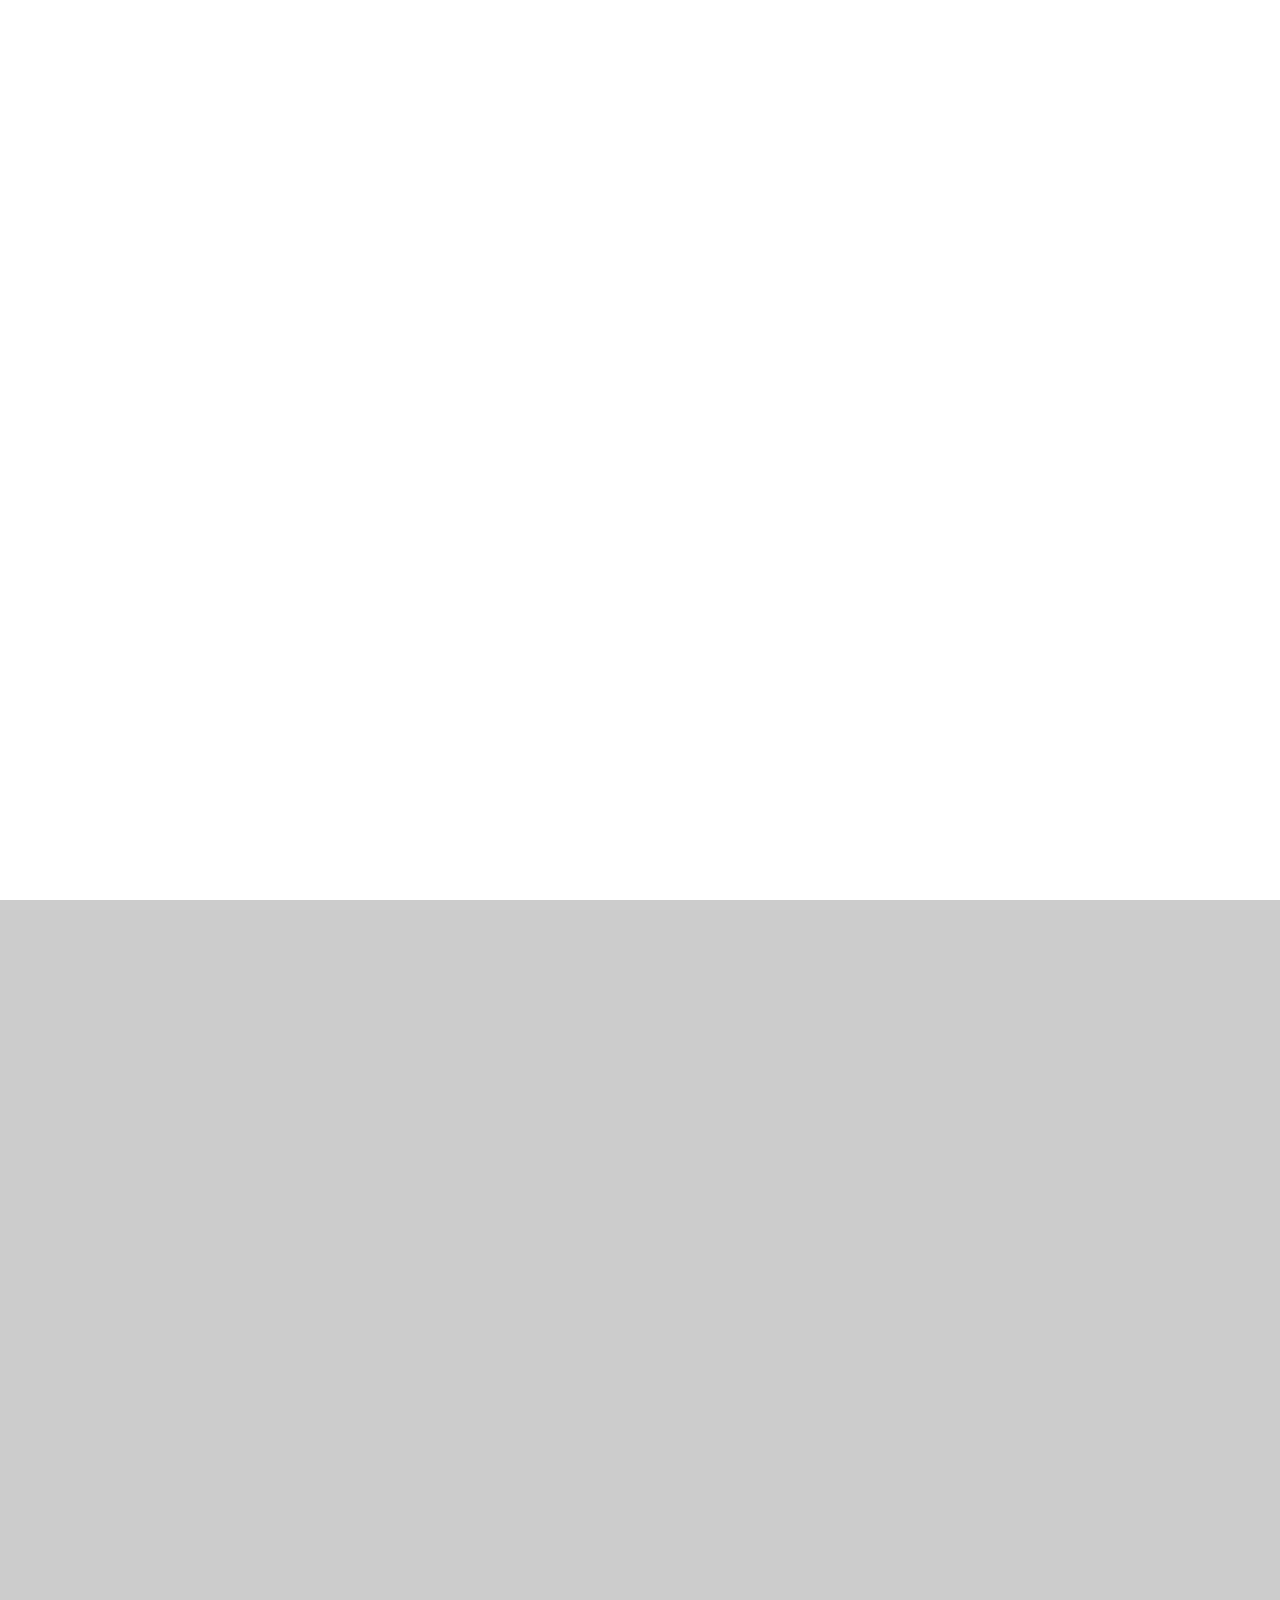
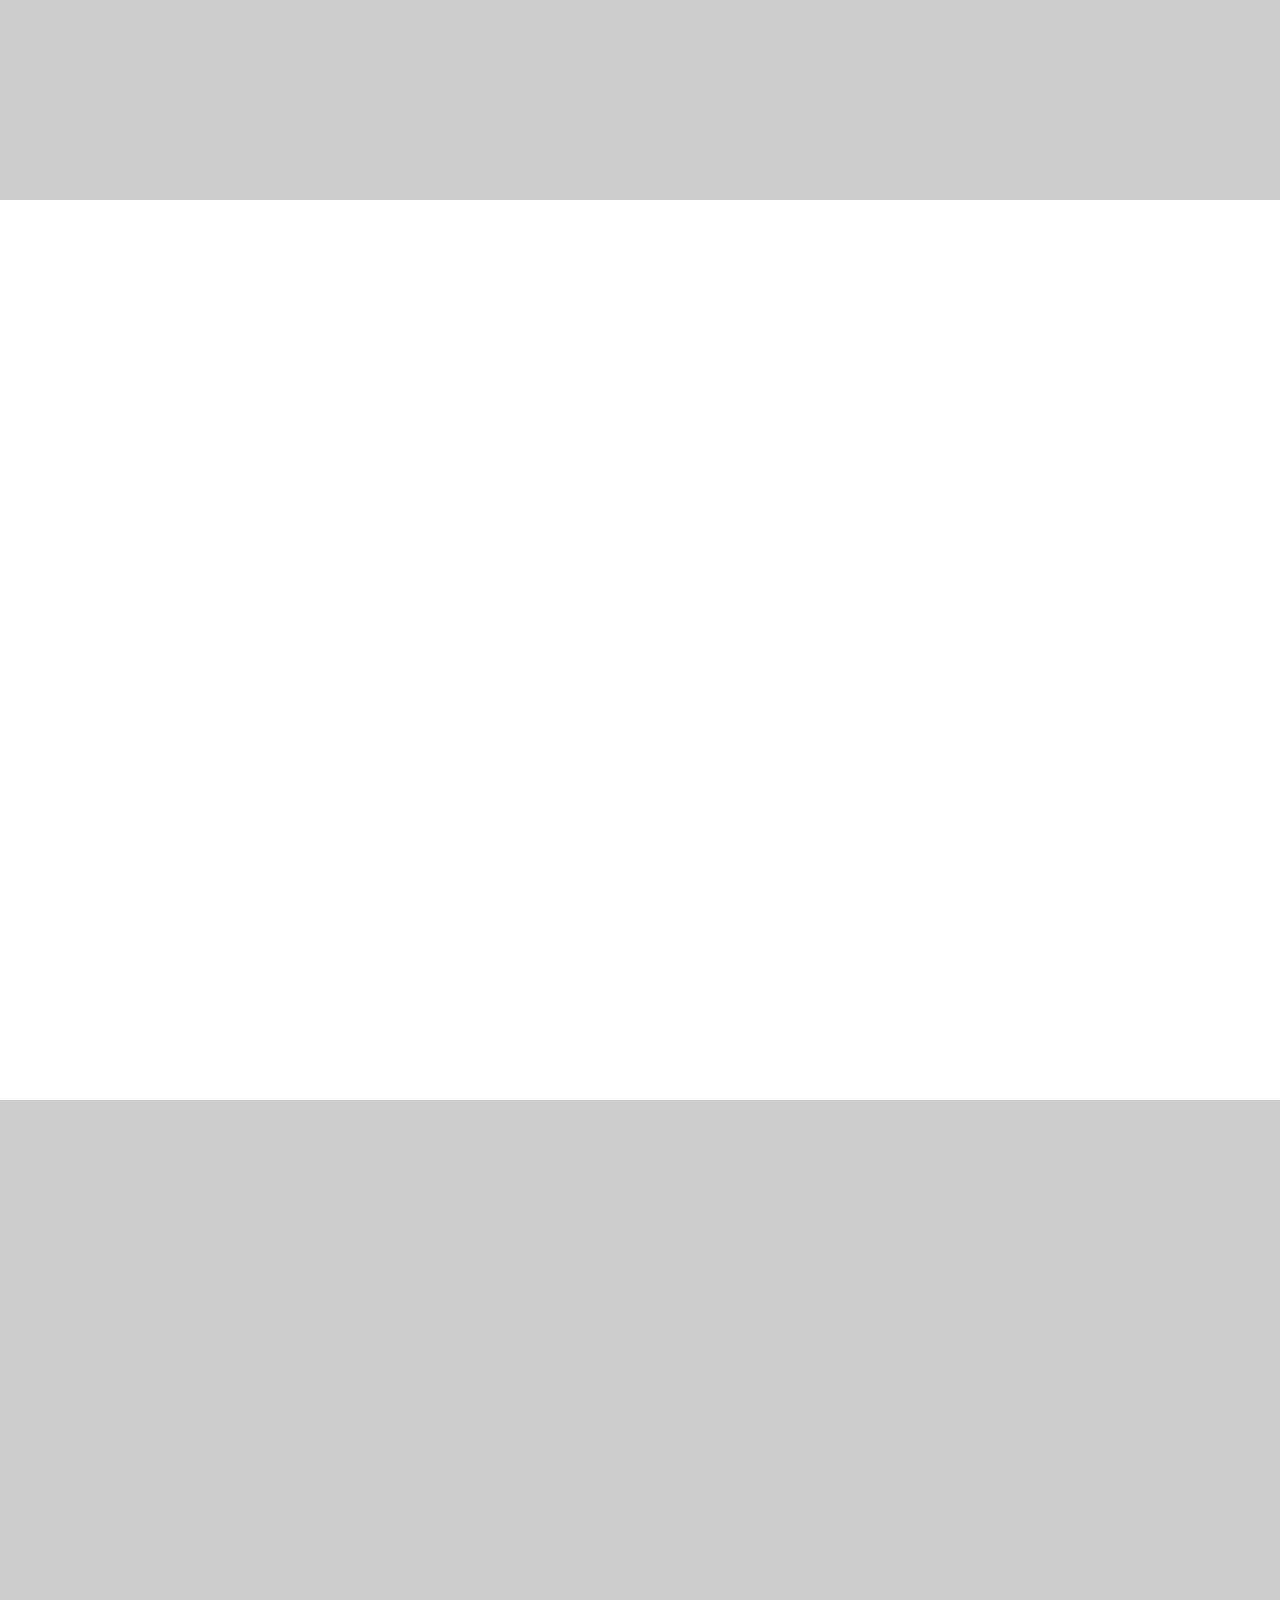
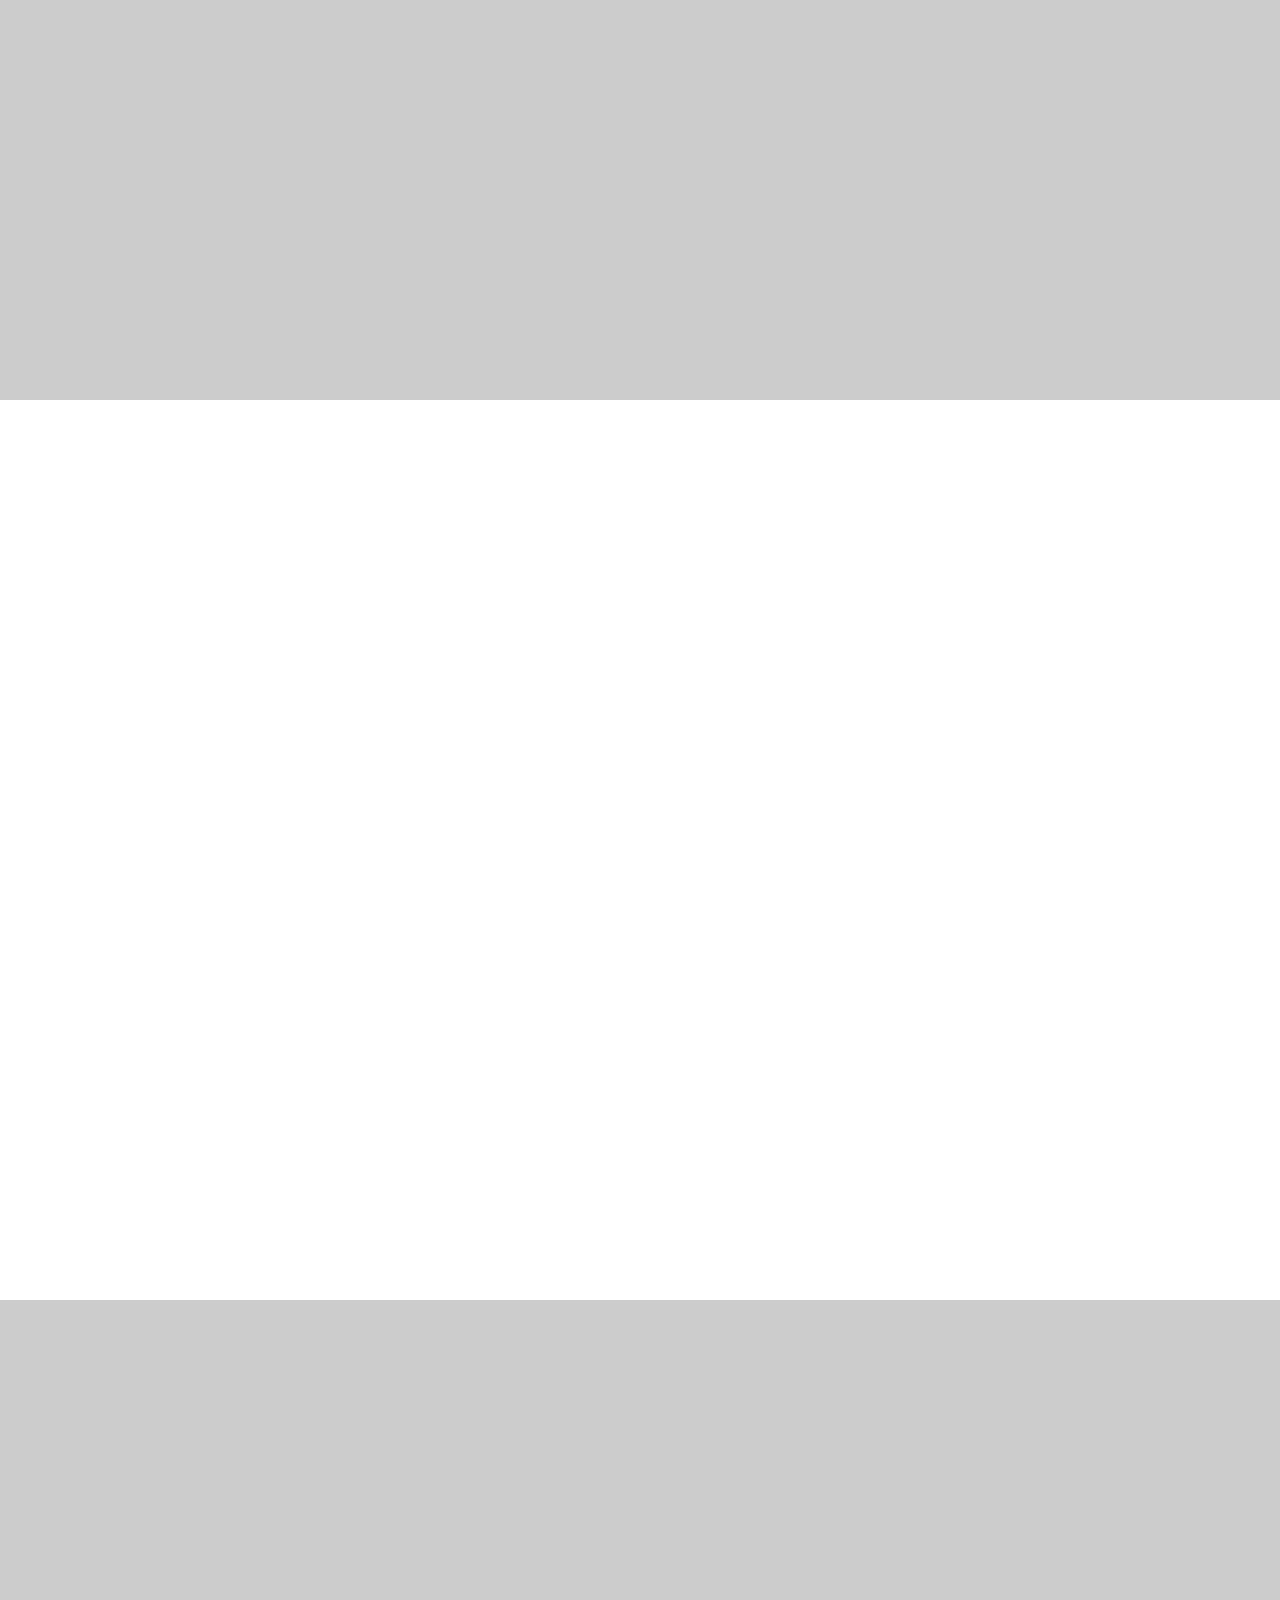
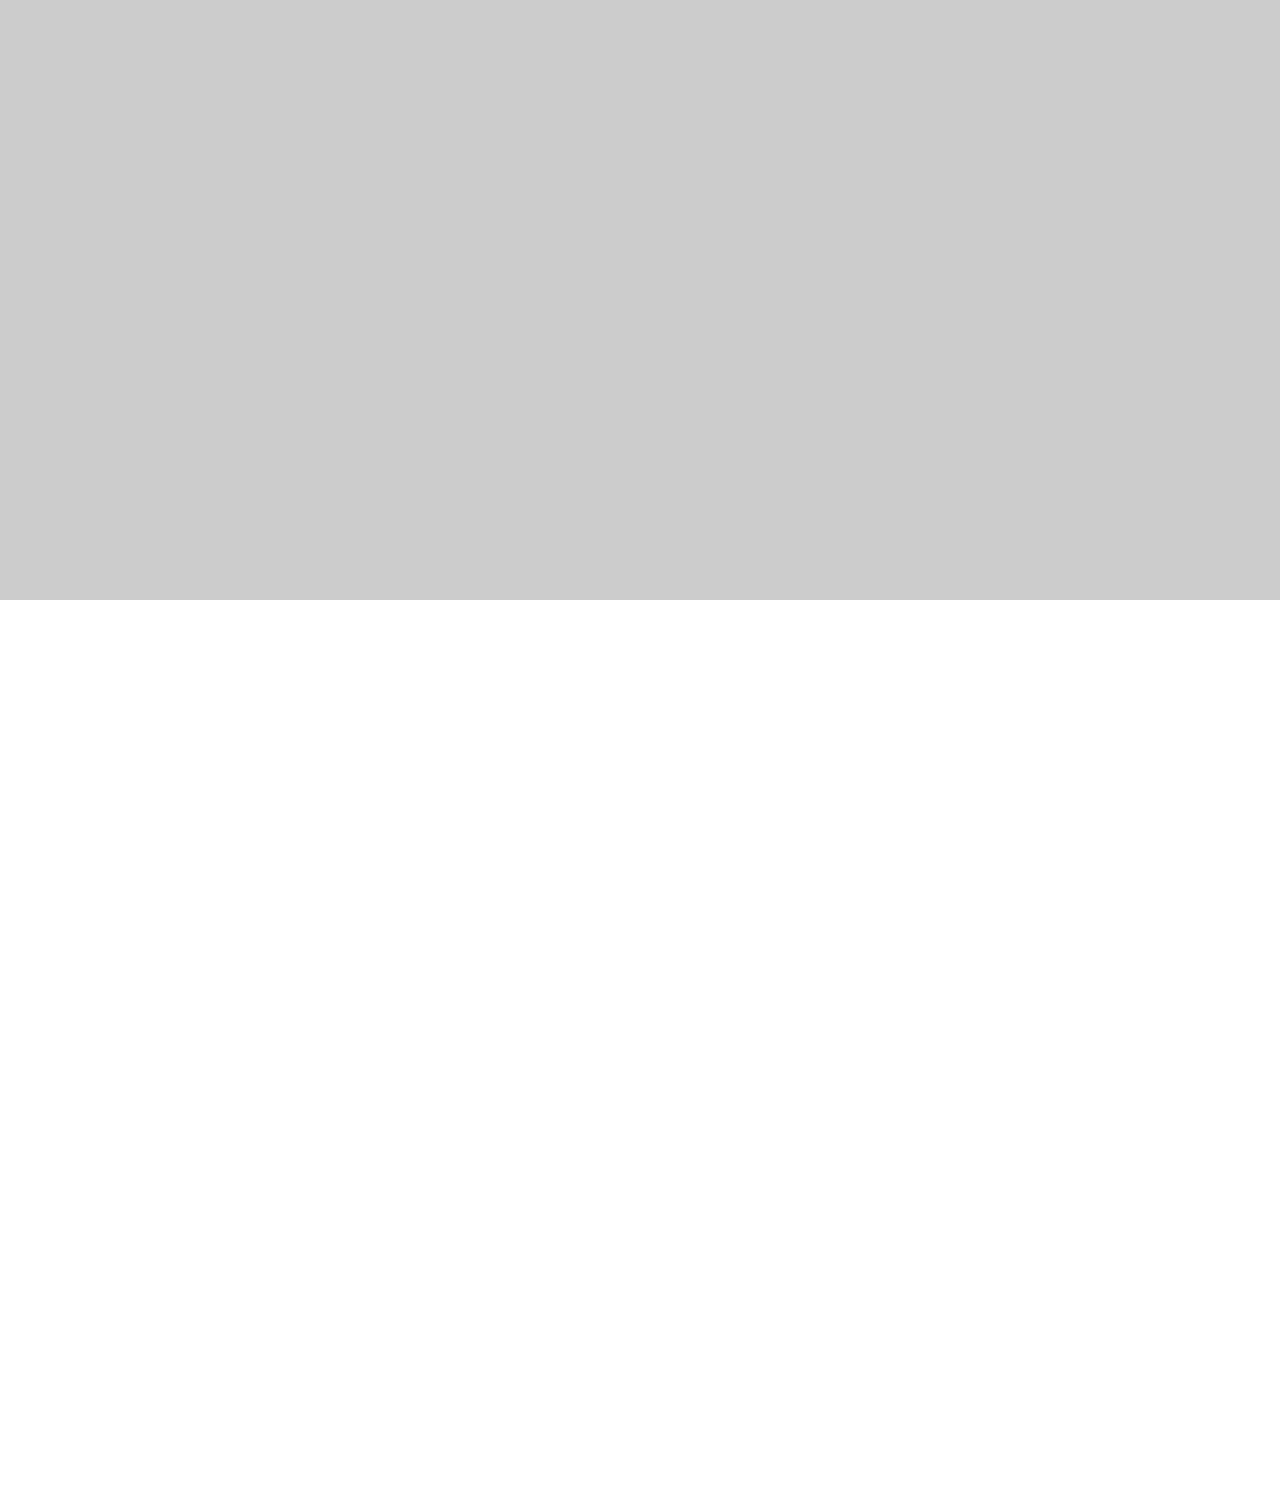
==== index.html @ 97210521 "Html e css basicos" ====
<!DOCTYPE html>
<html lang="en">
<head>
    <meta charset="UTF-8">
    <meta http-equiv="X-UA-Compatible" content="IE=edge">
    <meta name="viewport" content="width=device-width, initial-scale=1.0">
    <title>Site super herois</title>

    <link rel="stylesheet" href="css/reset.css">
</head>
<body>
    <section class="capa">

    </section>
    <section class="hero1">

    </section>
    <section class="hero2">

    </section>
    <section class="hero3">

    </section>
    <section class="vilain1">

    </section>
    <section class="vilain2">

    </section>
    <section class="vilain3">

    </section>
</body>
</html>
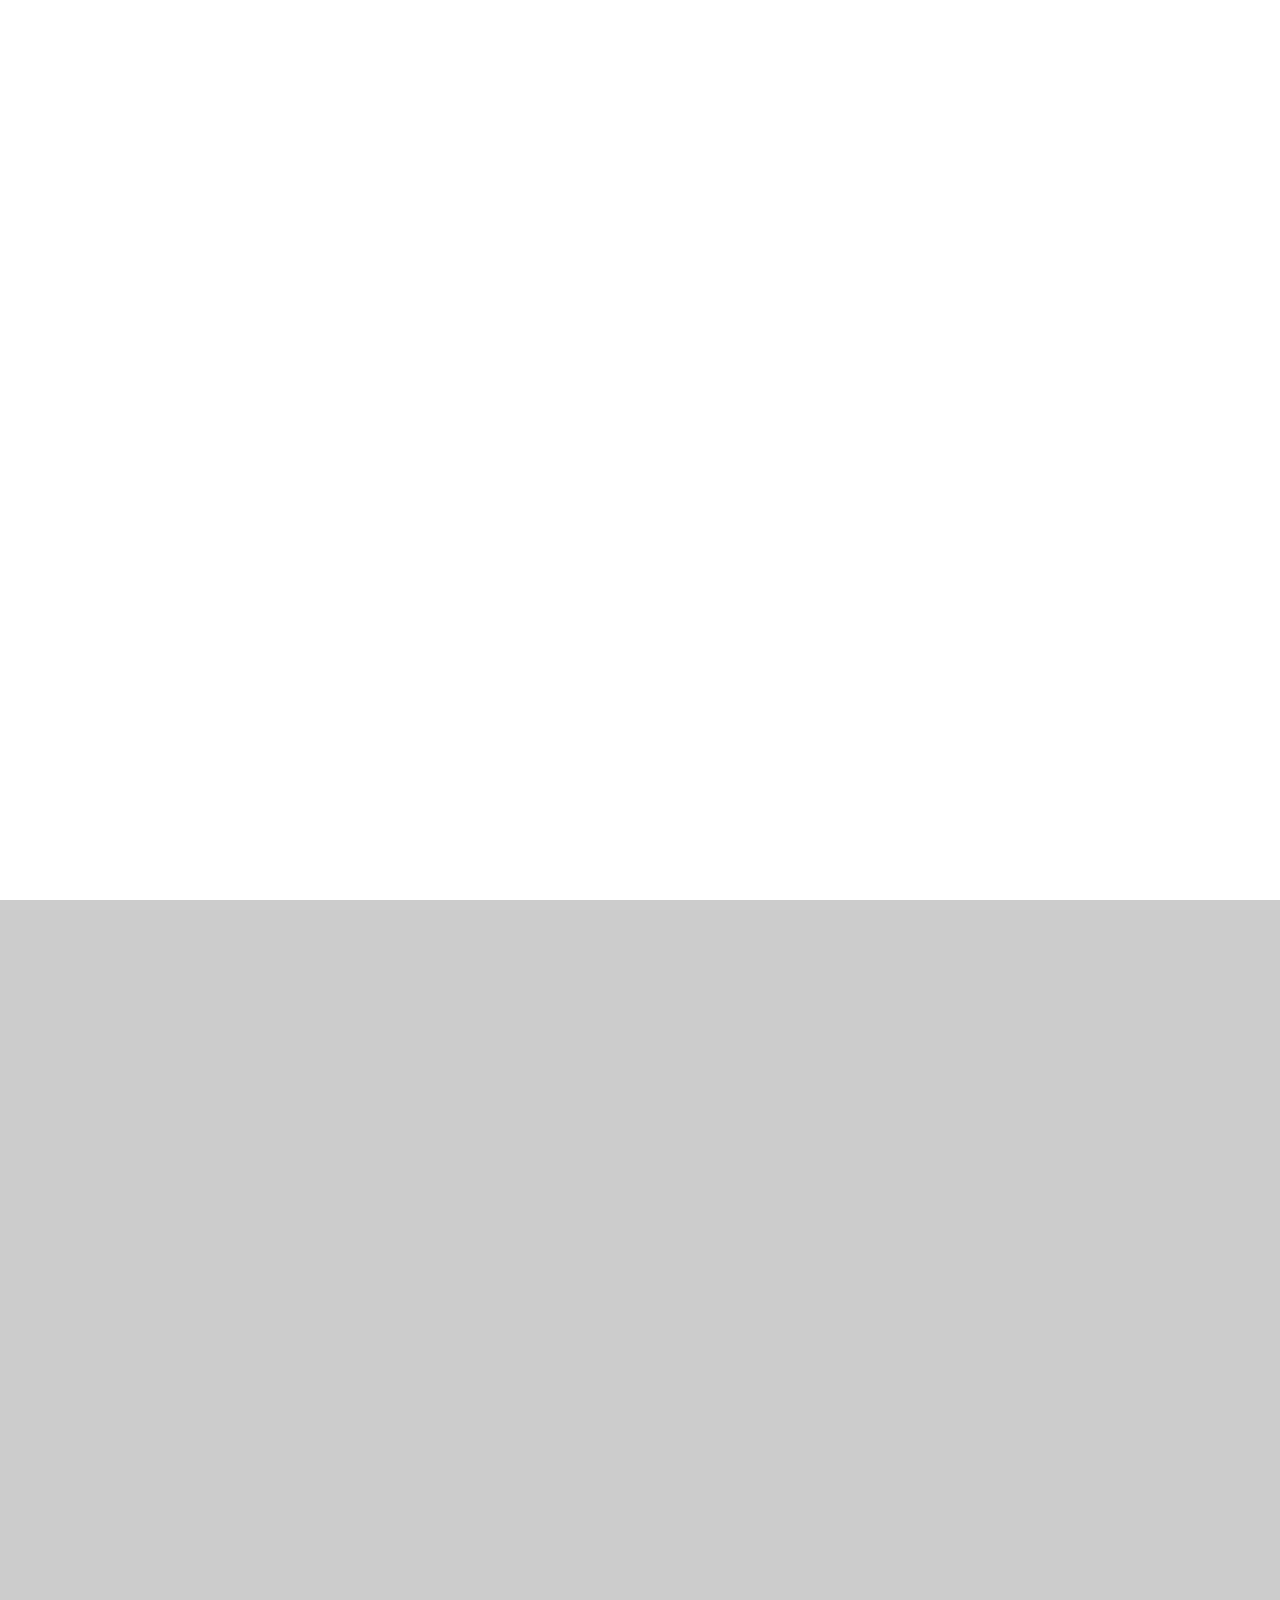
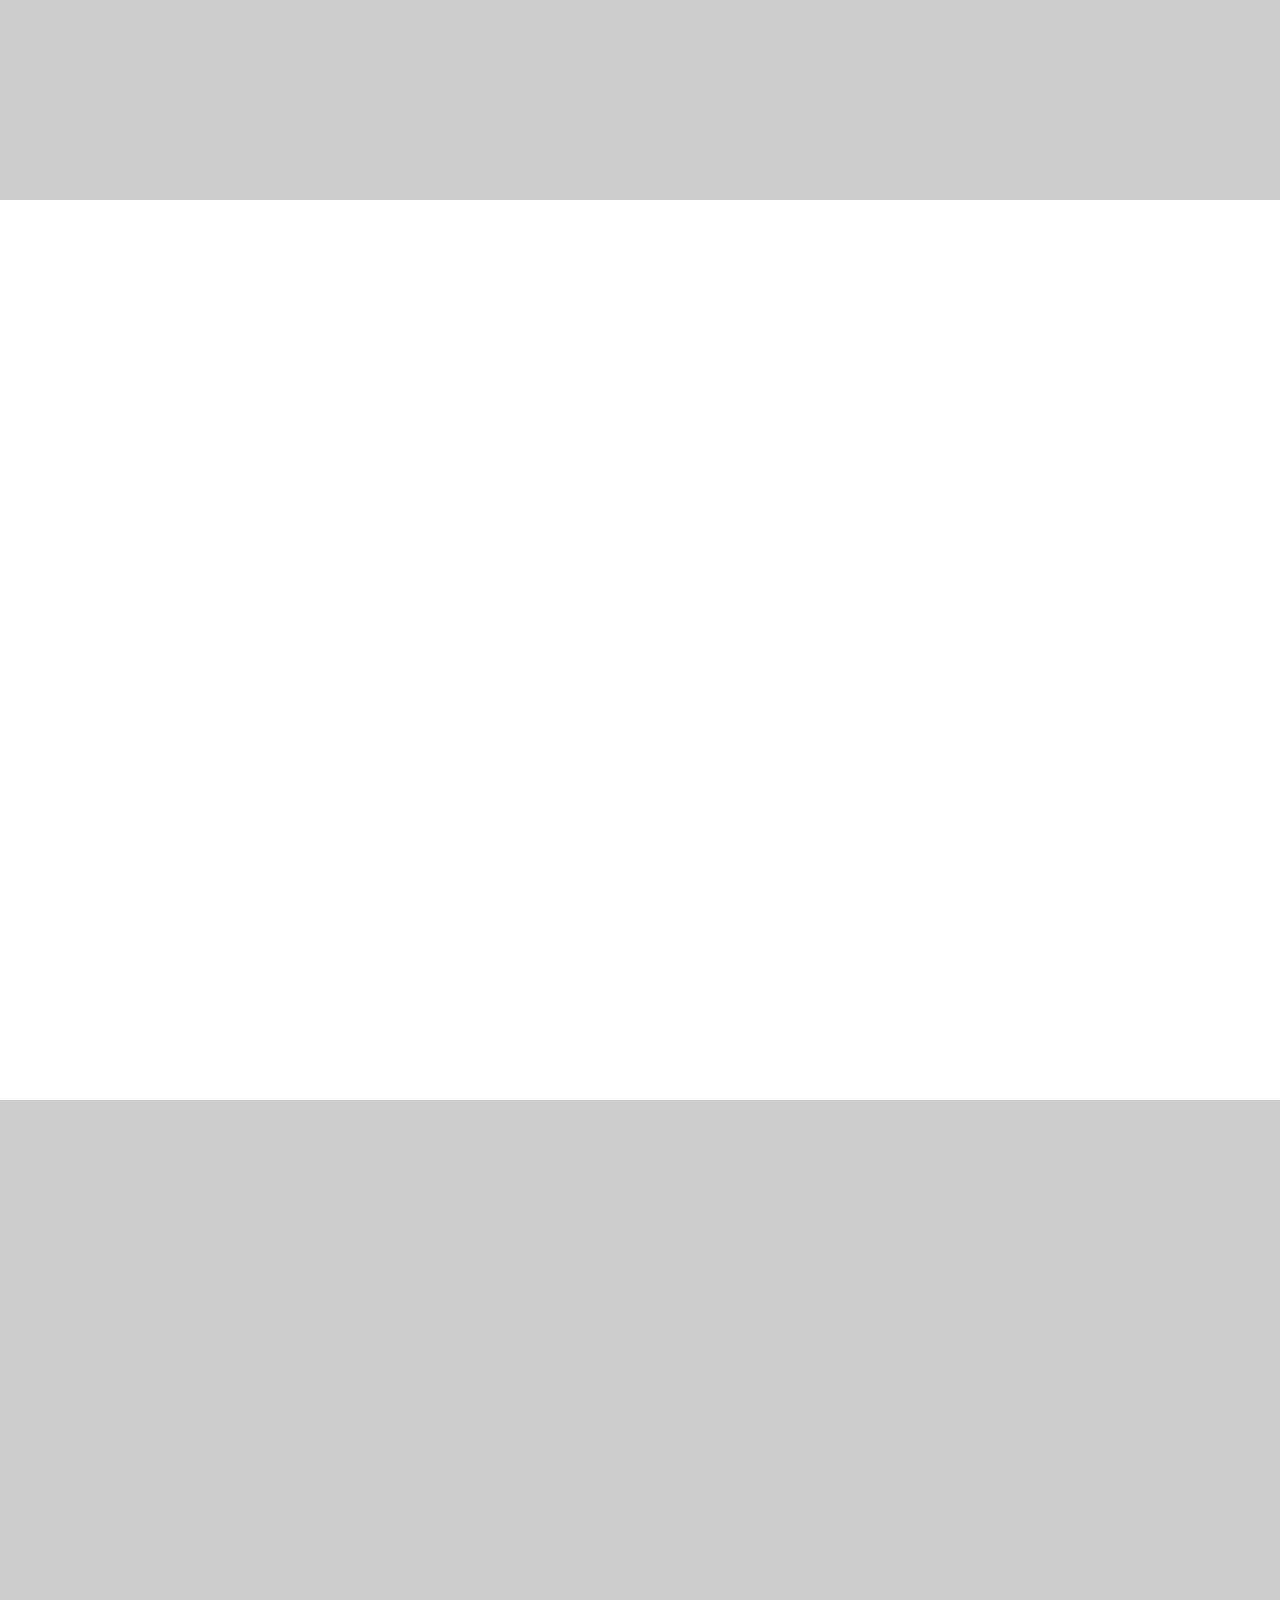
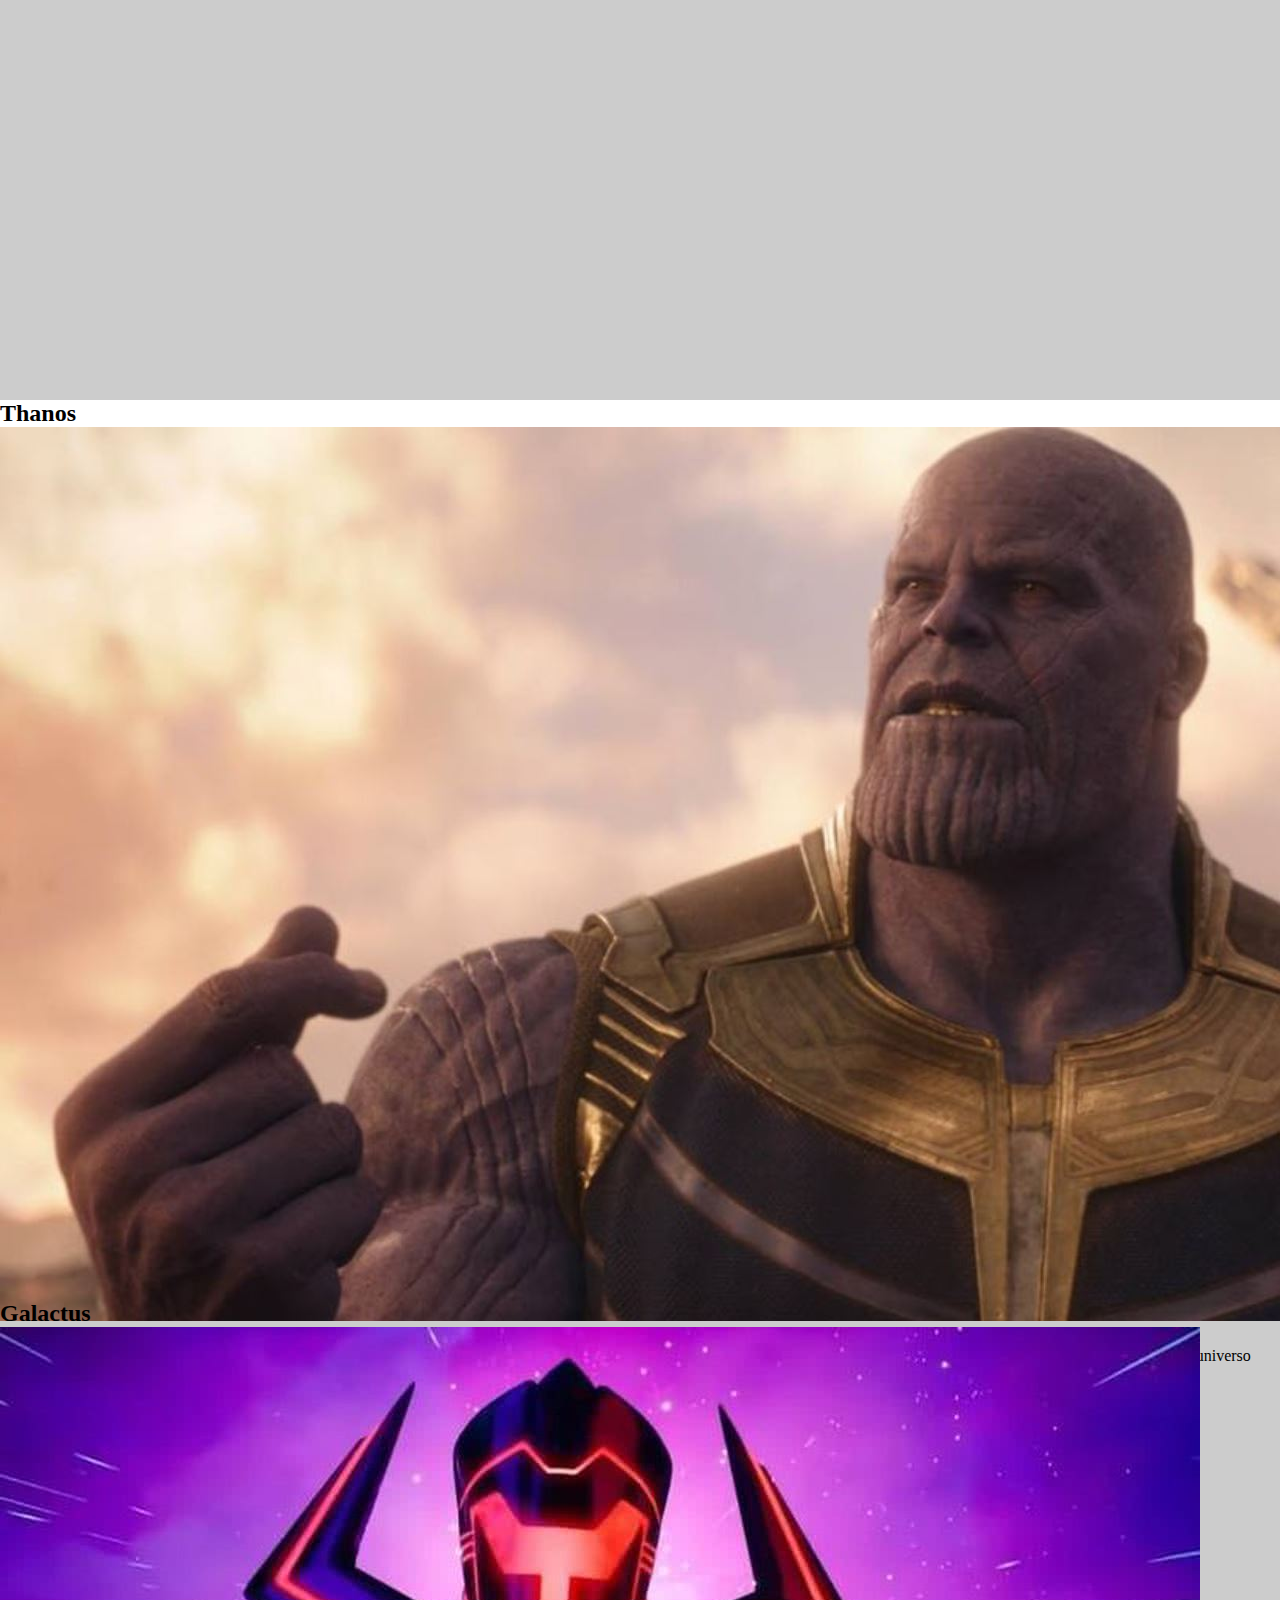
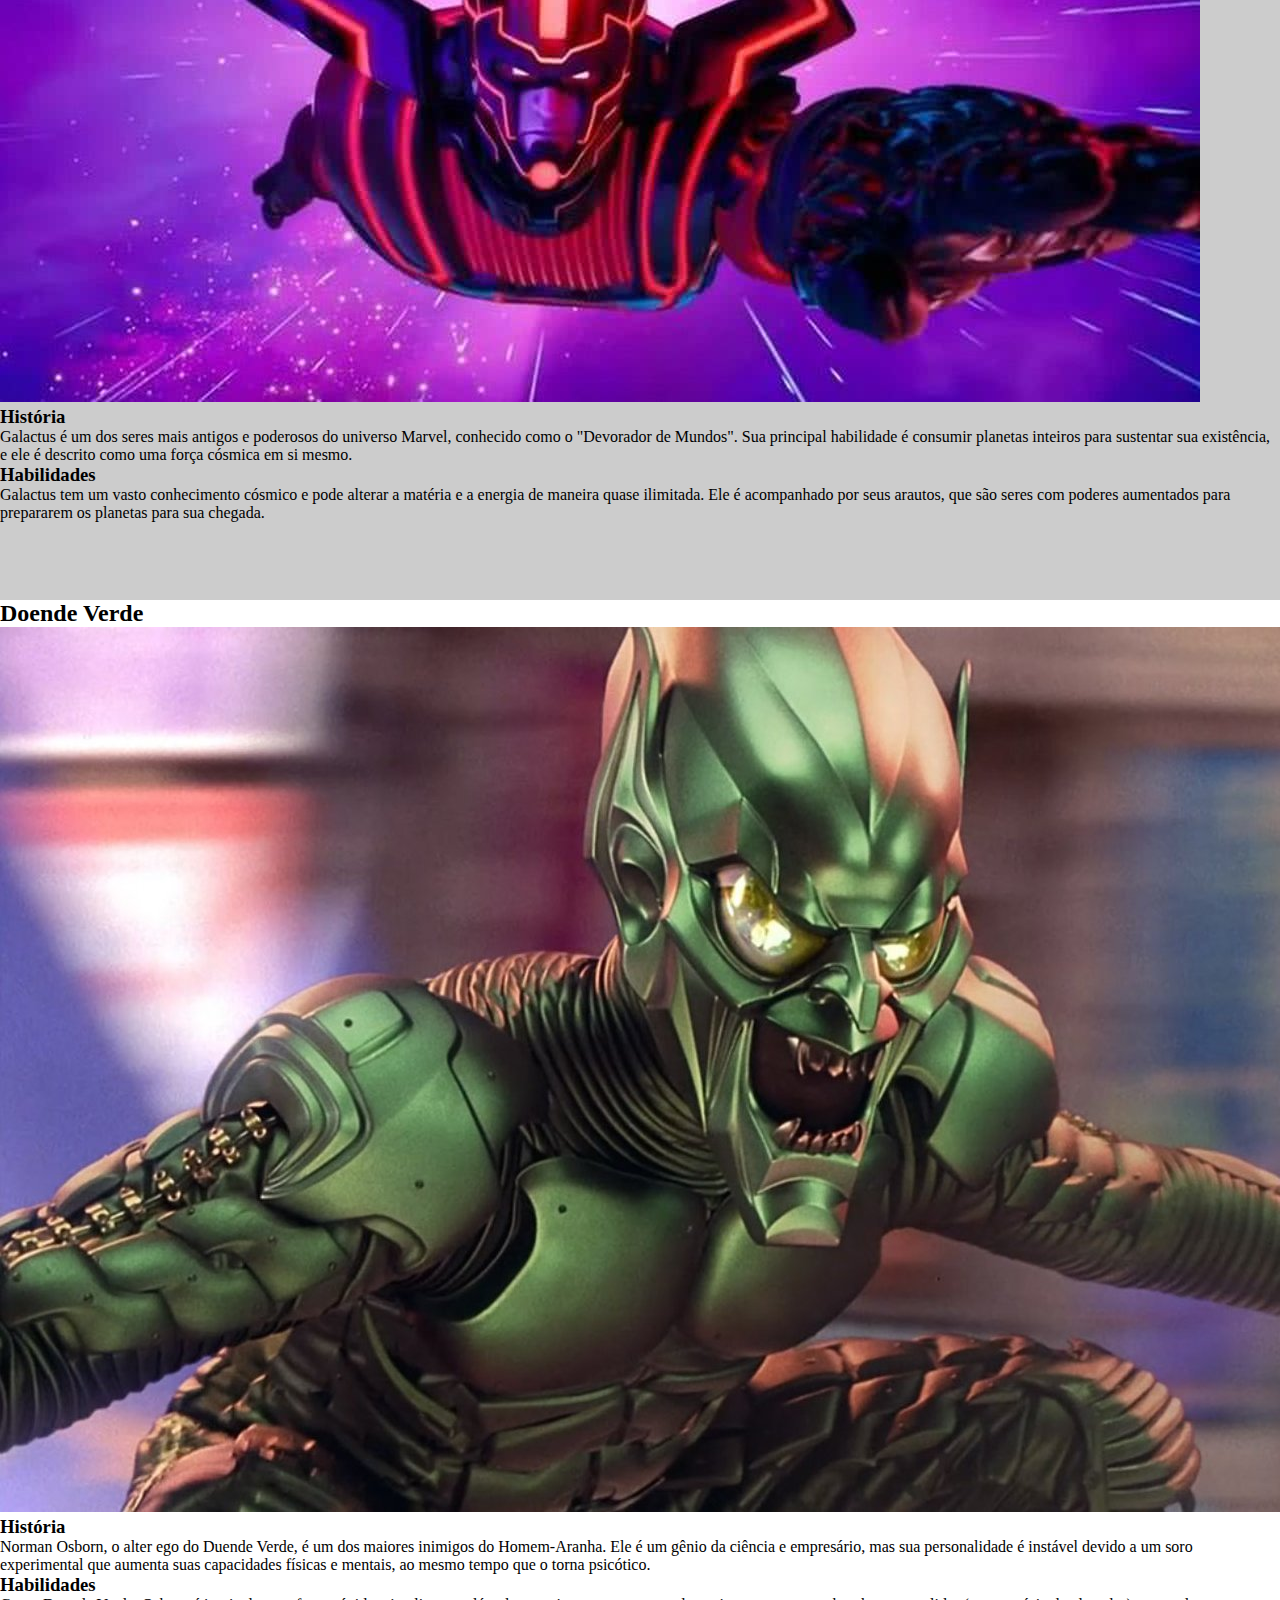
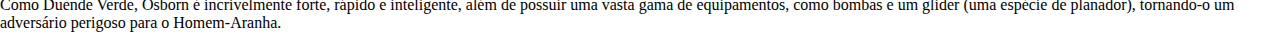
==== commit af8209a1: "adicionado vilões" ====
--- a/index.html
+++ b/index.html
@@ -22,12 +22,41 @@
 
     </section>
     <section class="vilain1">
-
+    <div>
+        <h2>Thanos</h2>
+        <img src="img/thanos.jpg" alt="">
+    </div>
+    <div>
+        <h3>História</h3>
+        <p>Thanos é um dos vilões mais poderosos e conhecidos do universo Marvel, criado por Jim Starlin. Ele é um titã louco, com uma obsessão pela morte, que busca destruir metade da vida no universo para agradar a entidade da Morte. Ele possui grande força, inteligência e resistência, além de ser mestre em estratégias e combate.</p>
+        <h3>Habilidades</h3>
+        <p> Sua maior habilidade é o uso das Joias do Infinito, que lhe concedem controle sobre aspectos fundamentais da realidade, como espaço, tempo, mente, alma, poder e realidade.</p>
+    </div>
     </section>
     <section class="vilain2">
+        <div>
+            <h2>Galactus</h2>
+            <img src="img/galactus.jpg" alt="galactus">
+        </div>
+        <div>
+            <h3>História</h3>
+            <p>Galactus é um dos seres mais antigos e poderosos do universo Marvel, conhecido como o "Devorador de Mundos". Sua principal habilidade é consumir planetas inteiros para sustentar sua existência, e ele é descrito como uma força cósmica em si mesmo.</p>
+            <h3>Habilidades</h3>
+            <p>Galactus tem um vasto conhecimento cósmico e pode alterar a matéria e a energia de maneira quase ilimitada. Ele é acompanhado por seus arautos, que são seres com poderes aumentados para prepararem os planetas para sua chegada.</p>
+        </div>
 
     </section>
     <section class="vilain3">
+        <div>
+            <h2>Doende Verde</h2>
+            <img src="img/duende.jpg" alt="duende">
+        </div>
+        <div>
+            <h3>História</h3>
+            <p>Norman Osborn, o alter ego do Duende Verde, é um dos maiores inimigos do Homem-Aranha. Ele é um gênio da ciência e empresário, mas sua personalidade é instável devido a um soro experimental que aumenta suas capacidades físicas e mentais, ao mesmo tempo que o torna psicótico.</p>
+            <h3>Habilidades</h3>
+            <p>Como Duende Verde, Osborn é incrivelmente forte, rápido e inteligente, além de possuir uma vasta gama de equipamentos, como bombas e um glider (uma espécie de planador), tornando-o um adversário perigoso para o Homem-Aranha.</p>
+        </div>
 
     </section>
 </body>
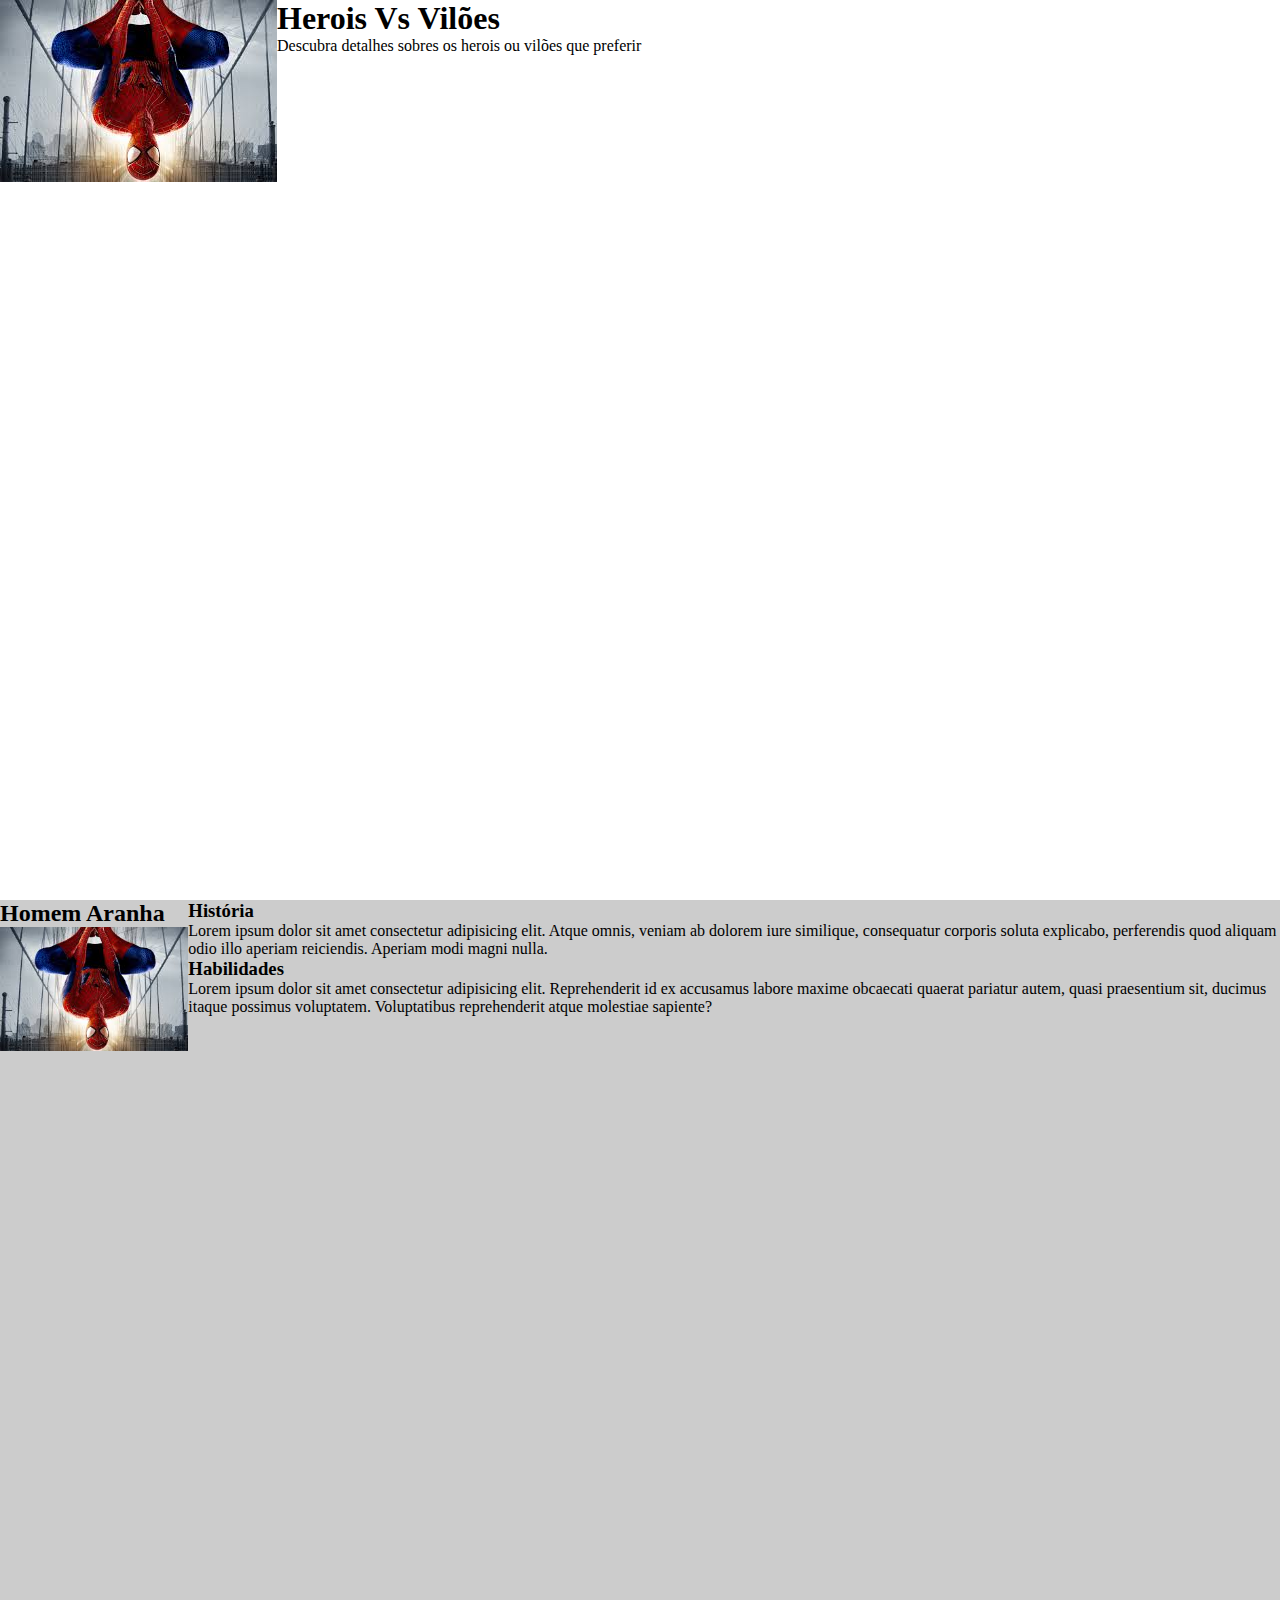
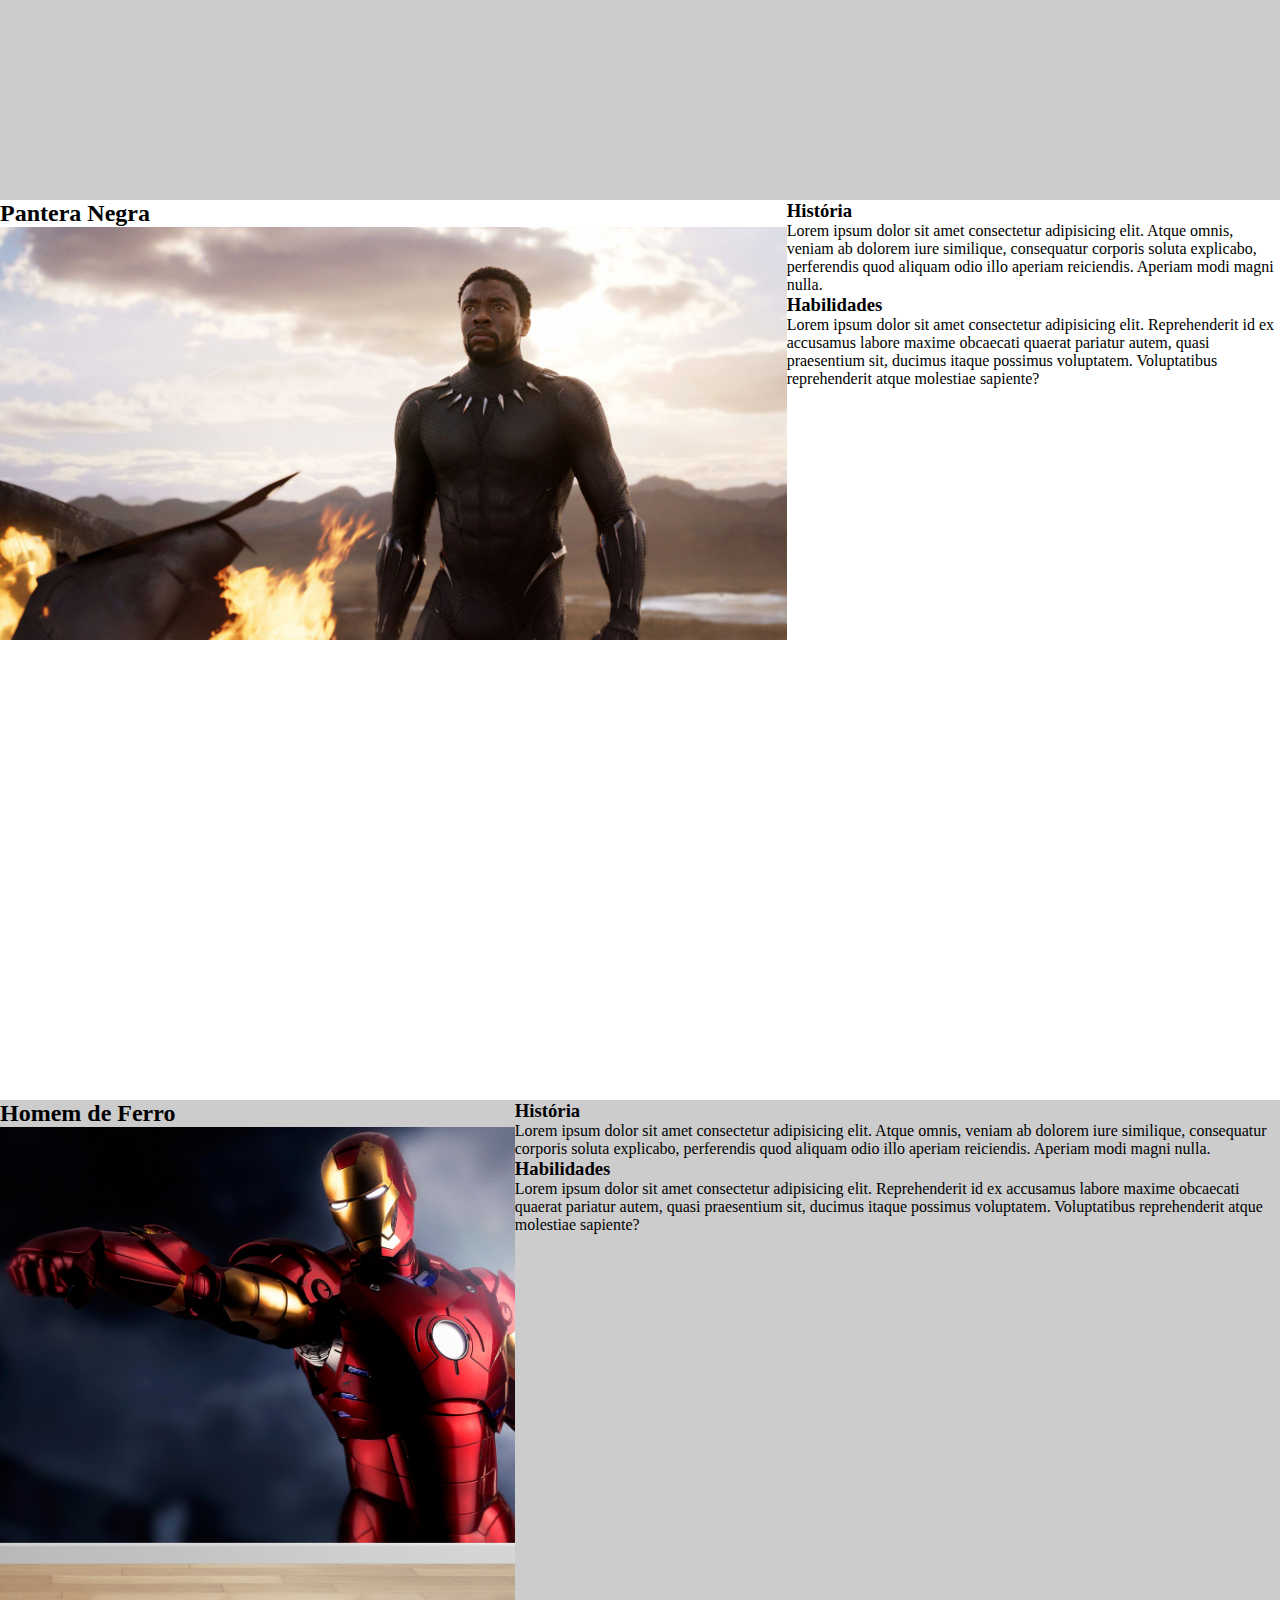
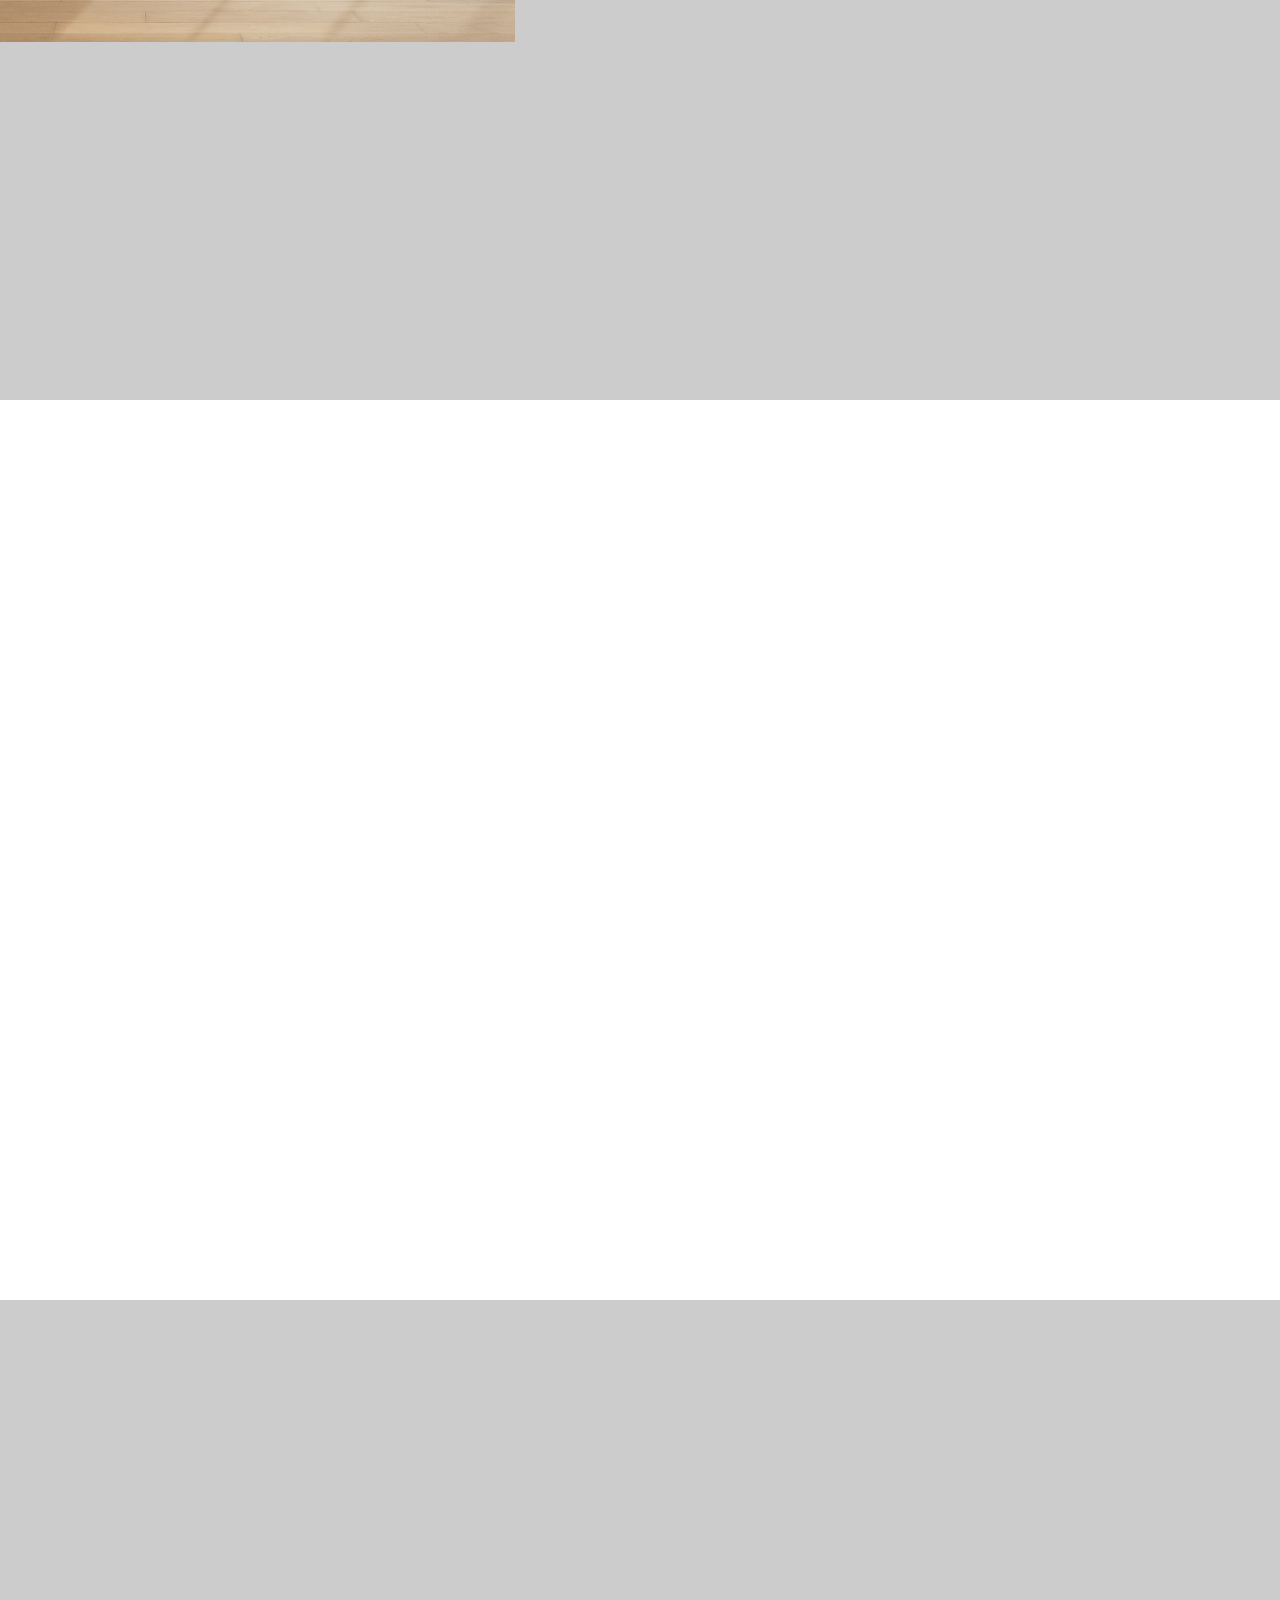
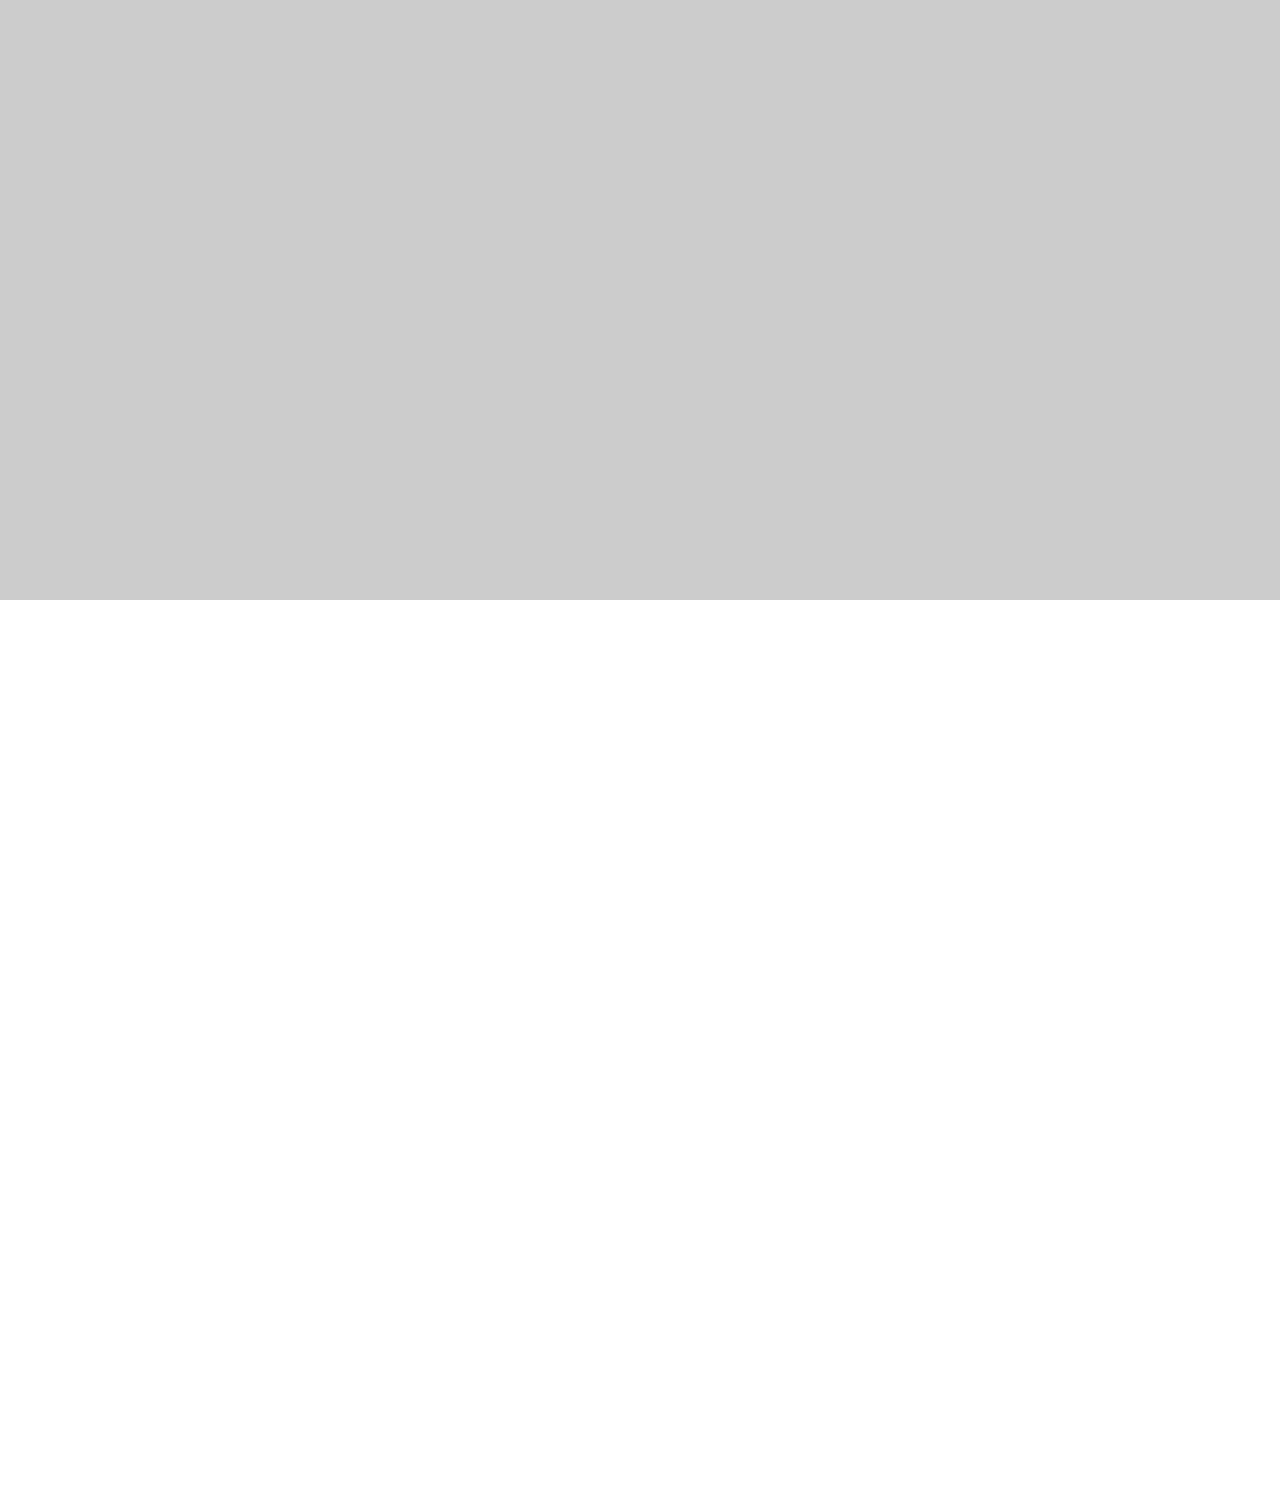
==== commit e1165fc3: "adicionando herois" ====
--- a/index.html
+++ b/index.html
@@ -1,5 +1,6 @@
 <!DOCTYPE html>
 <html lang="en">
+
 <head>
     <meta charset="UTF-8">
     <meta http-equiv="X-UA-Compatible" content="IE=edge">
@@ -8,56 +9,80 @@
 
     <link rel="stylesheet" href="css/reset.css">
 </head>
+
 <body>
     <section class="capa">
-
+        <div>
+            <img src="img/miranha.jpg" alt="homem-aranha">
+        </div>
+        <div>
+            <h1>Herois Vs Vilões</h1>
+            <p>Descubra detalhes sobres os herois ou vilões que preferir</p>
+        </div>
     </section>
     <section class="hero1">
-
-    </section>
-    <section class="hero2">
-
-    </section>
-    <section class="hero3">
-
-    </section>
-    <section class="vilain1">
-    <div>
-        <h2>Thanos</h2>
-        <img src="img/thanos.jpg" alt="">
-    </div>
-    <div>
-        <h3>História</h3>
-        <p>Thanos é um dos vilões mais poderosos e conhecidos do universo Marvel, criado por Jim Starlin. Ele é um titã louco, com uma obsessão pela morte, que busca destruir metade da vida no universo para agradar a entidade da Morte. Ele possui grande força, inteligência e resistência, além de ser mestre em estratégias e combate.</p>
-        <h3>Habilidades</h3>
-        <p> Sua maior habilidade é o uso das Joias do Infinito, que lhe concedem controle sobre aspectos fundamentais da realidade, como espaço, tempo, mente, alma, poder e realidade.</p>
-    </div>
-    </section>
-    <section class="vilain2">
         <div>
-            <h2>Galactus</h2>
-            <img src="img/galactus.jpg" alt="galactus">
+            <h2>Homem Aranha</h2>
+            <img src="img/miranha.jpg" alt="homem-aranha">
         </div>
         <div>
             <h3>História</h3>
-            <p>Galactus é um dos seres mais antigos e poderosos do universo Marvel, conhecido como o "Devorador de Mundos". Sua principal habilidade é consumir planetas inteiros para sustentar sua existência, e ele é descrito como uma força cósmica em si mesmo.</p>
+            <p>Lorem ipsum dolor sit amet consectetur adipisicing elit. Atque omnis, veniam ab dolorem iure similique,
+                consequatur corporis soluta explicabo, perferendis quod aliquam odio illo aperiam reiciendis. Aperiam
+                modi magni nulla.</p>
             <h3>Habilidades</h3>
-            <p>Galactus tem um vasto conhecimento cósmico e pode alterar a matéria e a energia de maneira quase ilimitada. Ele é acompanhado por seus arautos, que são seres com poderes aumentados para prepararem os planetas para sua chegada.</p>
+            <p>
+                Lorem ipsum dolor sit amet consectetur adipisicing elit. Reprehenderit id ex accusamus labore maxime
+                obcaecati quaerat pariatur autem, quasi praesentium sit, ducimus itaque possimus voluptatem.
+                Voluptatibus reprehenderit atque molestiae sapiente?
+            </p>
         </div>
+    </section>
+    <section class="hero2">
+        <div>
+            <h2>Pantera Negra</h2>
+            <img src="img/black-panter.jpg" alt="pantera-negra">
+        </div>
+        <div>
+            <h3>História</h3>
+            <p>Lorem ipsum dolor sit amet consectetur adipisicing elit. Atque omnis, veniam ab dolorem iure similique,
+                consequatur corporis soluta explicabo, perferendis quod aliquam odio illo aperiam reiciendis. Aperiam
+                modi magni nulla.</p>
+            <h3>Habilidades</h3>
+            <p>
+                Lorem ipsum dolor sit amet consectetur adipisicing elit. Reprehenderit id ex accusamus labore maxime
+                obcaecati quaerat pariatur autem, quasi praesentium sit, ducimus itaque possimus voluptatem.
+                Voluptatibus reprehenderit atque molestiae sapiente?
+            </p>
+        </div>
+    </section>
+    <section class="hero3">
+        <div>
+            <h2>Homem de Ferro</h2>
+            <img src="img/homem-de-ferro.jpg" alt="homem-de-ferro">
+        </div>
+        <div>
+            <h3>História</h3>
+            <p>Lorem ipsum dolor sit amet consectetur adipisicing elit. Atque omnis, veniam ab dolorem iure similique,
+                consequatur corporis soluta explicabo, perferendis quod aliquam odio illo aperiam reiciendis. Aperiam
+                modi magni nulla.</p>
+            <h3>Habilidades</h3>
+            <p>
+                Lorem ipsum dolor sit amet consectetur adipisicing elit. Reprehenderit id ex accusamus labore maxime
+                obcaecati quaerat pariatur autem, quasi praesentium sit, ducimus itaque possimus voluptatem.
+                Voluptatibus reprehenderit atque molestiae sapiente?
+            </p>
+        </div>
+    </section>
+    <section class="vilain1">
+
+    </section>
+    <section class="vilain2">
 
     </section>
     <section class="vilain3">
-        <div>
-            <h2>Doende Verde</h2>
-            <img src="img/duende.jpg" alt="duende">
-        </div>
-        <div>
-            <h3>História</h3>
-            <p>Norman Osborn, o alter ego do Duende Verde, é um dos maiores inimigos do Homem-Aranha. Ele é um gênio da ciência e empresário, mas sua personalidade é instável devido a um soro experimental que aumenta suas capacidades físicas e mentais, ao mesmo tempo que o torna psicótico.</p>
-            <h3>Habilidades</h3>
-            <p>Como Duende Verde, Osborn é incrivelmente forte, rápido e inteligente, além de possuir uma vasta gama de equipamentos, como bombas e um glider (uma espécie de planador), tornando-o um adversário perigoso para o Homem-Aranha.</p>
-        </div>
 
     </section>
 </body>
+
 </html>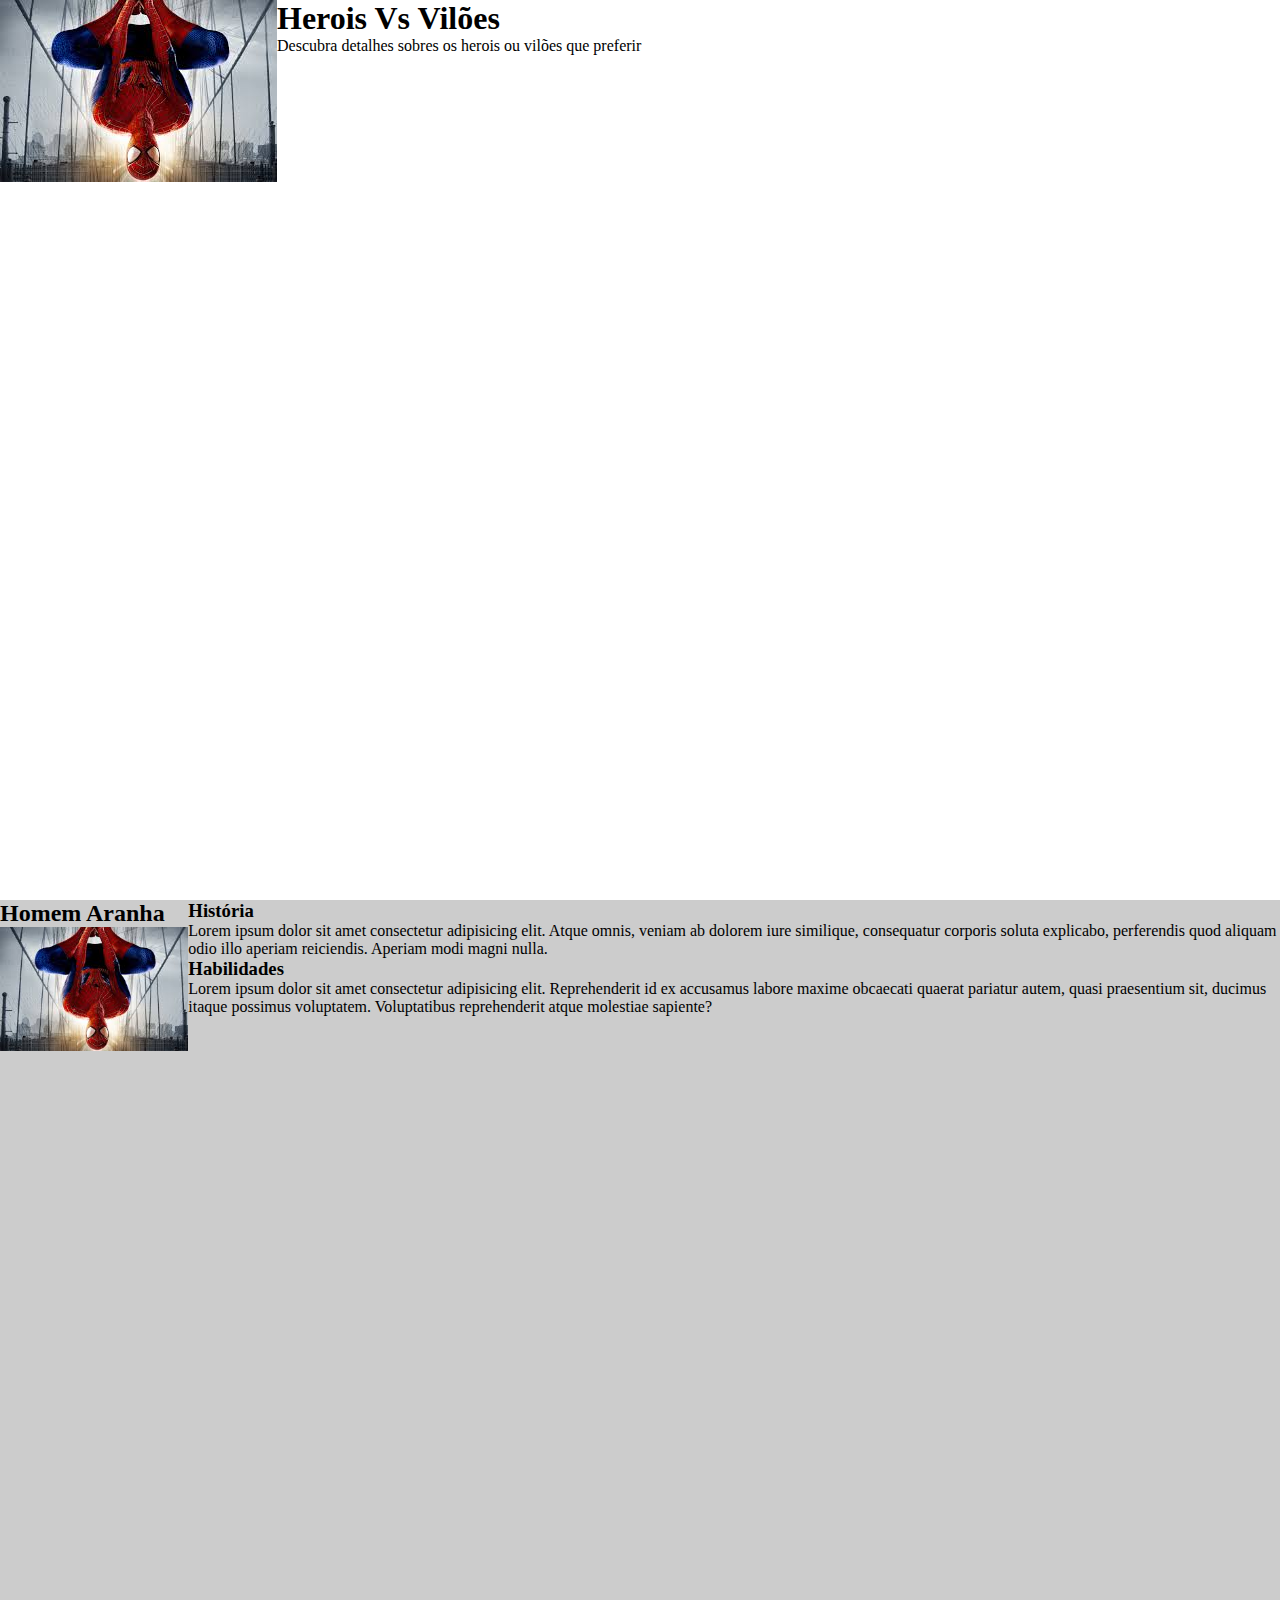
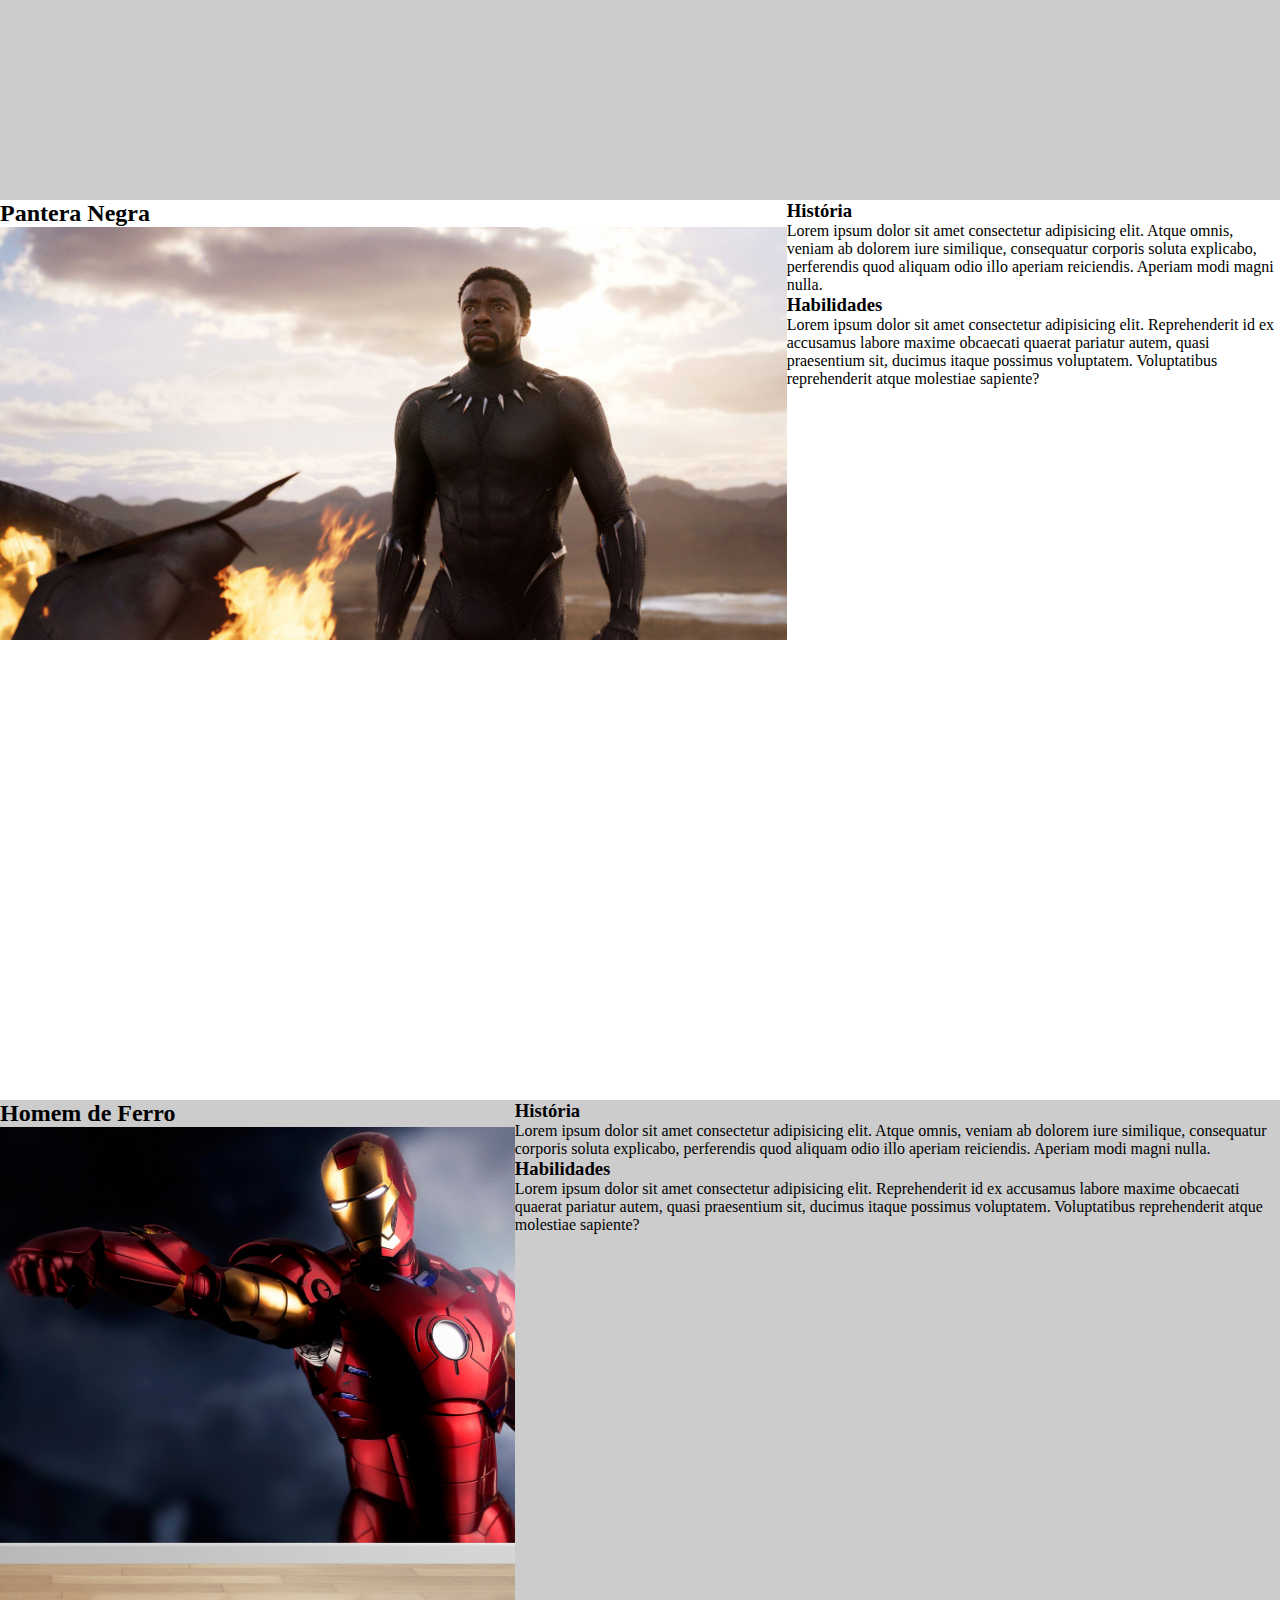
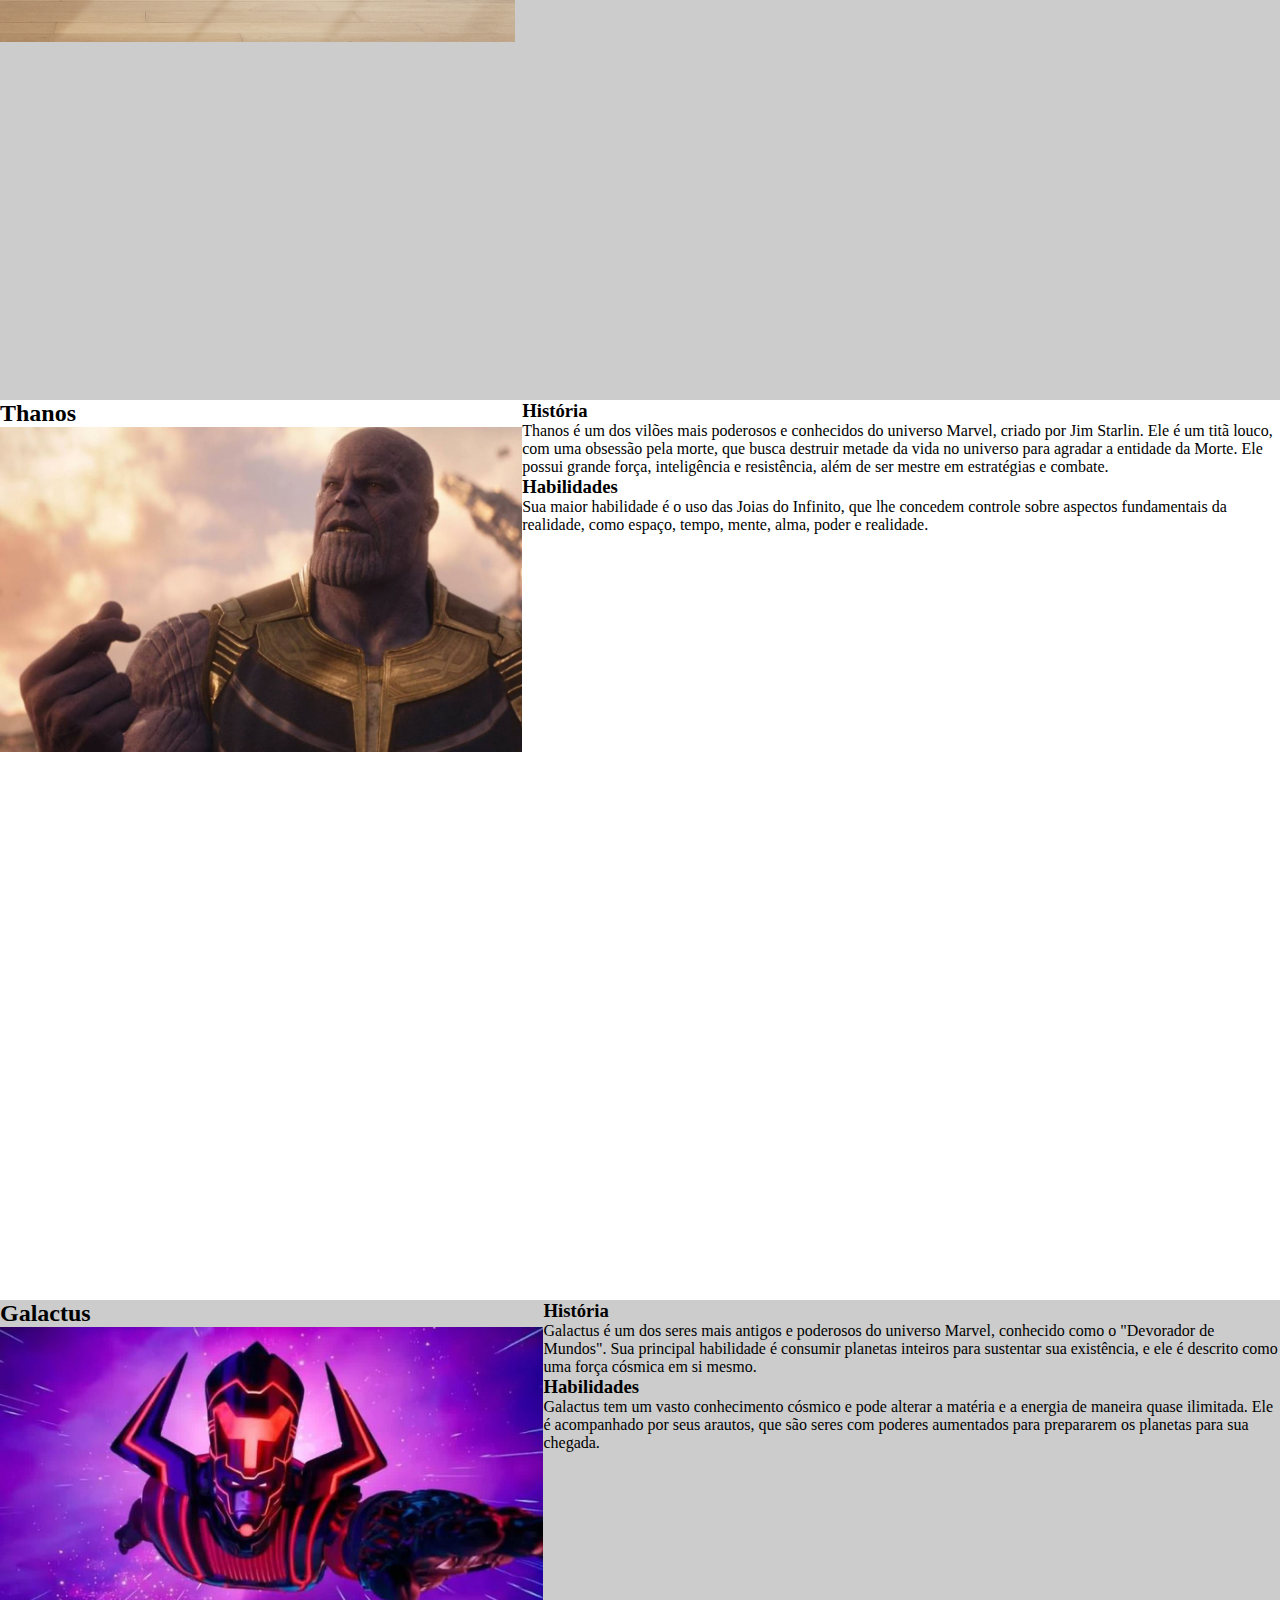
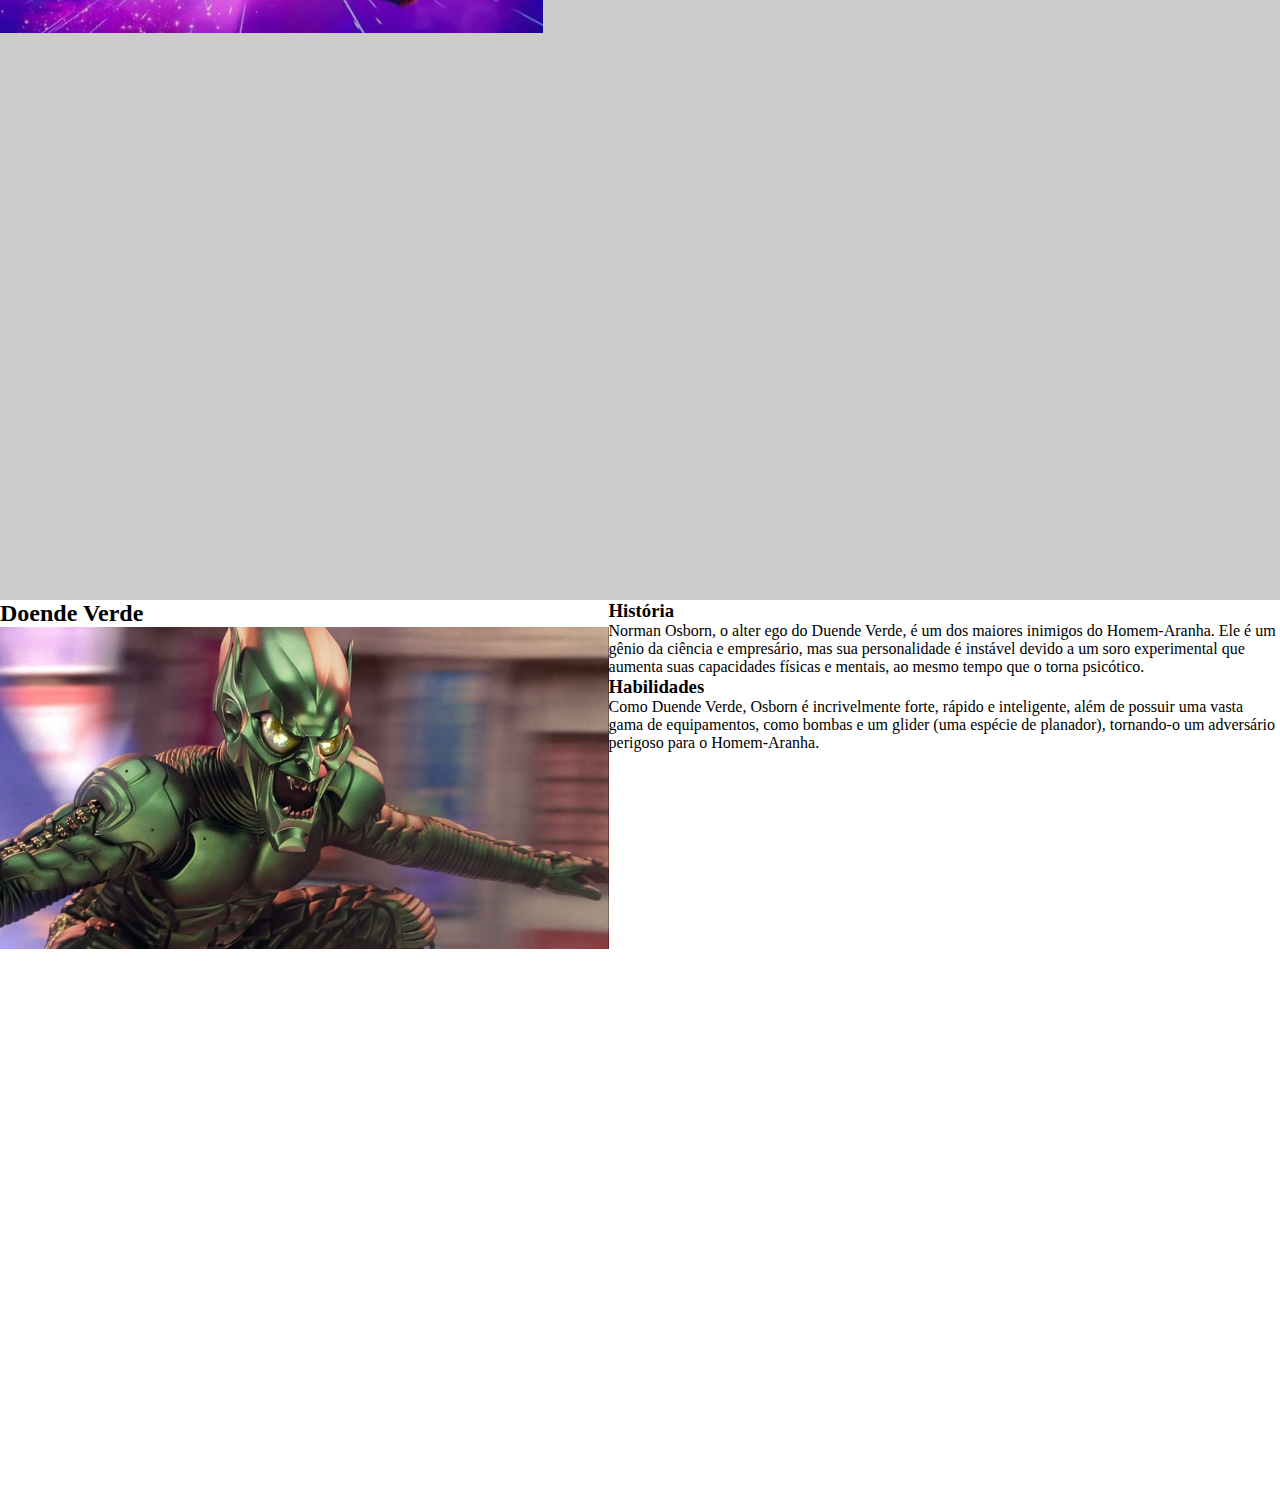
==== commit 42305f21: "Merge pull request #4 from iabnerlucas/heros" ====
--- a/index.html
+++ b/index.html
@@ -75,12 +75,41 @@
         </div>
     </section>
     <section class="vilain1">
-
+    <div>
+        <h2>Thanos</h2>
+        <img src="img/thanos.jpg" alt="">
+    </div>
+    <div>
+        <h3>História</h3>
+        <p>Thanos é um dos vilões mais poderosos e conhecidos do universo Marvel, criado por Jim Starlin. Ele é um titã louco, com uma obsessão pela morte, que busca destruir metade da vida no universo para agradar a entidade da Morte. Ele possui grande força, inteligência e resistência, além de ser mestre em estratégias e combate.</p>
+        <h3>Habilidades</h3>
+        <p> Sua maior habilidade é o uso das Joias do Infinito, que lhe concedem controle sobre aspectos fundamentais da realidade, como espaço, tempo, mente, alma, poder e realidade.</p>
+    </div>
     </section>
     <section class="vilain2">
+        <div>
+            <h2>Galactus</h2>
+            <img src="img/galactus.jpg" alt="galactus">
+        </div>
+        <div>
+            <h3>História</h3>
+            <p>Galactus é um dos seres mais antigos e poderosos do universo Marvel, conhecido como o "Devorador de Mundos". Sua principal habilidade é consumir planetas inteiros para sustentar sua existência, e ele é descrito como uma força cósmica em si mesmo.</p>
+            <h3>Habilidades</h3>
+            <p>Galactus tem um vasto conhecimento cósmico e pode alterar a matéria e a energia de maneira quase ilimitada. Ele é acompanhado por seus arautos, que são seres com poderes aumentados para prepararem os planetas para sua chegada.</p>
+        </div>
 
     </section>
     <section class="vilain3">
+        <div>
+            <h2>Doende Verde</h2>
+            <img src="img/duende.jpg" alt="duende">
+        </div>
+        <div>
+            <h3>História</h3>
+            <p>Norman Osborn, o alter ego do Duende Verde, é um dos maiores inimigos do Homem-Aranha. Ele é um gênio da ciência e empresário, mas sua personalidade é instável devido a um soro experimental que aumenta suas capacidades físicas e mentais, ao mesmo tempo que o torna psicótico.</p>
+            <h3>Habilidades</h3>
+            <p>Como Duende Verde, Osborn é incrivelmente forte, rápido e inteligente, além de possuir uma vasta gama de equipamentos, como bombas e um glider (uma espécie de planador), tornando-o um adversário perigoso para o Homem-Aranha.</p>
+        </div>
 
     </section>
 </body>
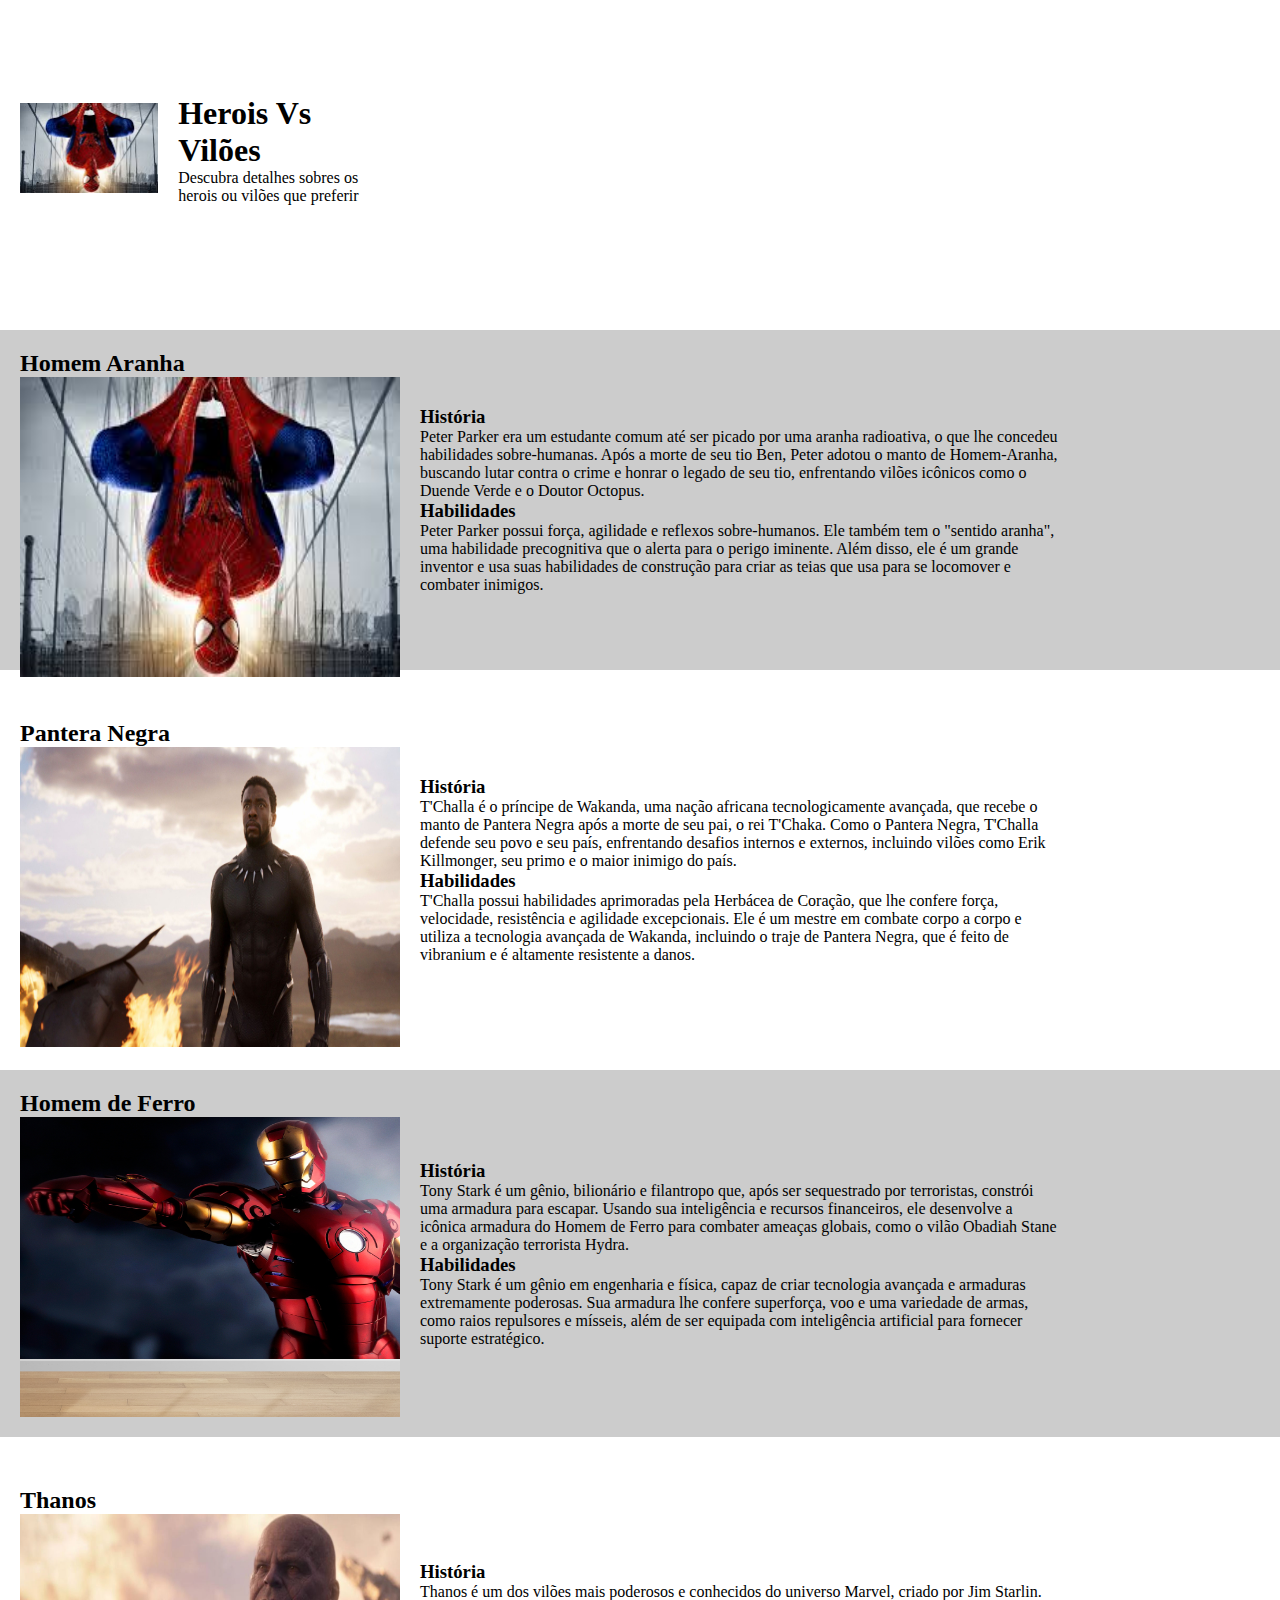
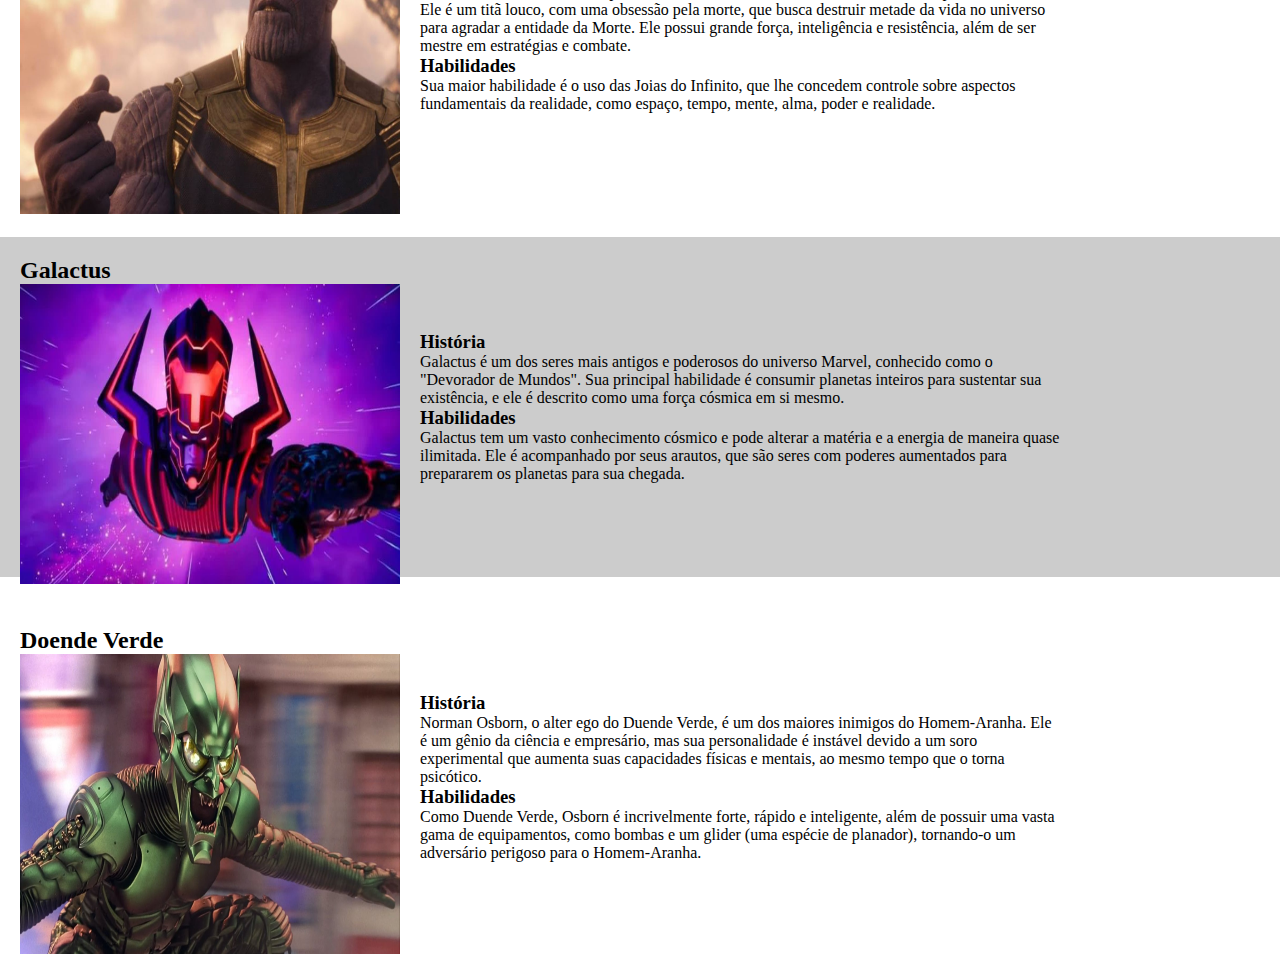
==== commit e63a58a6: "estilos1" ====
--- a/index.html
+++ b/index.html
@@ -11,7 +11,7 @@
 </head>
 
 <body>
-    <section class="capa">
+    <section class="imgContainer" class="capa">
         <div>
             <img src="img/miranha.jpg" alt="homem-aranha">
         </div>
@@ -21,94 +21,114 @@
         </div>
     </section>
     <section class="hero1">
-        <div>
+        <div class="imgContainer">
             <h2>Homem Aranha</h2>
             <img src="img/miranha.jpg" alt="homem-aranha">
         </div>
         <div>
             <h3>História</h3>
-            <p>Lorem ipsum dolor sit amet consectetur adipisicing elit. Atque omnis, veniam ab dolorem iure similique,
-                consequatur corporis soluta explicabo, perferendis quod aliquam odio illo aperiam reiciendis. Aperiam
-                modi magni nulla.</p>
+            <p>Peter Parker era um estudante comum até ser picado por uma aranha radioativa, o que lhe concedeu
+                habilidades sobre-humanas. Após a morte de seu tio Ben, Peter adotou o manto de Homem-Aranha, buscando
+                lutar contra o crime e honrar o legado de seu tio, enfrentando vilões icônicos como o Duende Verde e o
+                Doutor Octopus.
+            </p>
             <h3>Habilidades</h3>
             <p>
-                Lorem ipsum dolor sit amet consectetur adipisicing elit. Reprehenderit id ex accusamus labore maxime
-                obcaecati quaerat pariatur autem, quasi praesentium sit, ducimus itaque possimus voluptatem.
-                Voluptatibus reprehenderit atque molestiae sapiente?
+                Peter Parker possui força, agilidade e reflexos sobre-humanos. Ele também tem o "sentido aranha", uma
+                habilidade precognitiva que o alerta para o perigo iminente. Além disso, ele é um grande inventor e usa
+                suas habilidades de construção para criar as teias que usa para se locomover e combater inimigos.
             </p>
         </div>
     </section>
     <section class="hero2">
-        <div>
+        <div class="imgContainer">
             <h2>Pantera Negra</h2>
             <img src="img/black-panter.jpg" alt="pantera-negra">
         </div>
         <div>
             <h3>História</h3>
-            <p>Lorem ipsum dolor sit amet consectetur adipisicing elit. Atque omnis, veniam ab dolorem iure similique,
-                consequatur corporis soluta explicabo, perferendis quod aliquam odio illo aperiam reiciendis. Aperiam
-                modi magni nulla.</p>
+            <p> T'Challa é o príncipe de Wakanda, uma nação africana tecnologicamente avançada, que recebe o manto de
+                Pantera Negra após a morte de seu pai, o rei T'Chaka. Como o Pantera Negra, T'Challa defende seu povo e
+                seu país, enfrentando desafios internos e externos, incluindo vilões como Erik Killmonger, seu primo e o
+                maior inimigo do país.</p>
             <h3>Habilidades</h3>
             <p>
-                Lorem ipsum dolor sit amet consectetur adipisicing elit. Reprehenderit id ex accusamus labore maxime
-                obcaecati quaerat pariatur autem, quasi praesentium sit, ducimus itaque possimus voluptatem.
-                Voluptatibus reprehenderit atque molestiae sapiente?
+                T'Challa possui habilidades aprimoradas pela Herbácea de Coração, que lhe confere força, velocidade,
+                resistência e agilidade excepcionais. Ele é um mestre em combate corpo a corpo e utiliza a tecnologia
+                avançada de Wakanda, incluindo o traje de Pantera Negra, que é feito de vibranium e é altamente
+                resistente a danos.
             </p>
         </div>
     </section>
     <section class="hero3">
         <div>
             <h2>Homem de Ferro</h2>
-            <img src="img/homem-de-ferro.jpg" alt="homem-de-ferro">
+            <div class="imgContainer">
+                <img src="img/homem-de-ferro.jpg" alt="homem-de-ferro">
+            </div>
         </div>
         <div>
             <h3>História</h3>
-            <p>Lorem ipsum dolor sit amet consectetur adipisicing elit. Atque omnis, veniam ab dolorem iure similique,
-                consequatur corporis soluta explicabo, perferendis quod aliquam odio illo aperiam reiciendis. Aperiam
-                modi magni nulla.</p>
+            <p>Tony Stark é um gênio, bilionário e filantropo que, após ser sequestrado por terroristas, constrói uma
+                armadura para escapar. Usando sua inteligência e recursos financeiros, ele desenvolve a icônica armadura
+                do Homem de Ferro para combater ameaças globais, como o vilão Obadiah Stane e a organização terrorista
+                Hydra.</p>
             <h3>Habilidades</h3>
             <p>
-                Lorem ipsum dolor sit amet consectetur adipisicing elit. Reprehenderit id ex accusamus labore maxime
-                obcaecati quaerat pariatur autem, quasi praesentium sit, ducimus itaque possimus voluptatem.
-                Voluptatibus reprehenderit atque molestiae sapiente?
+                Tony Stark é um gênio em engenharia e física, capaz de criar tecnologia avançada e armaduras
+                extremamente poderosas. Sua armadura lhe confere superforça, voo e uma variedade de armas, como raios
+                repulsores e mísseis, além de ser equipada com inteligência artificial para fornecer suporte
+                estratégico.
             </p>
         </div>
     </section>
     <section class="vilain1">
-    <div>
-        <h2>Thanos</h2>
-        <img src="img/thanos.jpg" alt="">
-    </div>
-    <div>
-        <h3>História</h3>
-        <p>Thanos é um dos vilões mais poderosos e conhecidos do universo Marvel, criado por Jim Starlin. Ele é um titã louco, com uma obsessão pela morte, que busca destruir metade da vida no universo para agradar a entidade da Morte. Ele possui grande força, inteligência e resistência, além de ser mestre em estratégias e combate.</p>
-        <h3>Habilidades</h3>
-        <p> Sua maior habilidade é o uso das Joias do Infinito, que lhe concedem controle sobre aspectos fundamentais da realidade, como espaço, tempo, mente, alma, poder e realidade.</p>
-    </div>
+        <div class="imgContainer">
+            <h2>Thanos</h2>
+            <img src="img/thanos.jpg" alt="">
+        </div>
+        <div>
+            <h3>História</h3>
+            <p>Thanos é um dos vilões mais poderosos e conhecidos do universo Marvel, criado por Jim Starlin. Ele é um
+                titã louco, com uma obsessão pela morte, que busca destruir metade da vida no universo para agradar a
+                entidade da Morte. Ele possui grande força, inteligência e resistência, além de ser mestre em
+                estratégias e combate.</p>
+            <h3>Habilidades</h3>
+            <p> Sua maior habilidade é o uso das Joias do Infinito, que lhe concedem controle sobre aspectos
+                fundamentais da realidade, como espaço, tempo, mente, alma, poder e realidade.</p>
+        </div>
     </section>
     <section class="vilain2">
-        <div>
+        <div class="imgContainer">
             <h2>Galactus</h2>
             <img src="img/galactus.jpg" alt="galactus">
         </div>
         <div>
             <h3>História</h3>
-            <p>Galactus é um dos seres mais antigos e poderosos do universo Marvel, conhecido como o "Devorador de Mundos". Sua principal habilidade é consumir planetas inteiros para sustentar sua existência, e ele é descrito como uma força cósmica em si mesmo.</p>
+            <p>Galactus é um dos seres mais antigos e poderosos do universo Marvel, conhecido como o "Devorador de
+                Mundos". Sua principal habilidade é consumir planetas inteiros para sustentar sua existência, e ele é
+                descrito como uma força cósmica em si mesmo.</p>
             <h3>Habilidades</h3>
-            <p>Galactus tem um vasto conhecimento cósmico e pode alterar a matéria e a energia de maneira quase ilimitada. Ele é acompanhado por seus arautos, que são seres com poderes aumentados para prepararem os planetas para sua chegada.</p>
+            <p>Galactus tem um vasto conhecimento cósmico e pode alterar a matéria e a energia de maneira quase
+                ilimitada. Ele é acompanhado por seus arautos, que são seres com poderes aumentados para prepararem os
+                planetas para sua chegada.</p>
         </div>
 
     </section>
     <section class="vilain3">
-        <div>
+        <div class="imgContainer">
             <h2>Doende Verde</h2>
             <img src="img/duende.jpg" alt="duende">
         </div>
         <div>
             <h3>História</h3>
-            <p>Norman Osborn, o alter ego do Duende Verde, é um dos maiores inimigos do Homem-Aranha. Ele é um gênio da ciência e empresário, mas sua personalidade é instável devido a um soro experimental que aumenta suas capacidades físicas e mentais, ao mesmo tempo que o torna psicótico.</p>
+            <p>Norman Osborn, o alter ego do Duende Verde, é um dos maiores inimigos do Homem-Aranha. Ele é um gênio da
+                ciência e empresário, mas sua personalidade é instável devido a um soro experimental que aumenta suas
+                capacidades físicas e mentais, ao mesmo tempo que o torna psicótico.</p>
             <h3>Habilidades</h3>
-            <p>Como Duende Verde, Osborn é incrivelmente forte, rápido e inteligente, além de possuir uma vasta gama de equipamentos, como bombas e um glider (uma espécie de planador), tornando-o um adversário perigoso para o Homem-Aranha.</p>
+            <p>Como Duende Verde, Osborn é incrivelmente forte, rápido e inteligente, além de possuir uma vasta gama de
+                equipamentos, como bombas e um glider (uma espécie de planador), tornando-o um adversário perigoso para
+                o Homem-Aranha.</p>
         </div>
 
     </section>
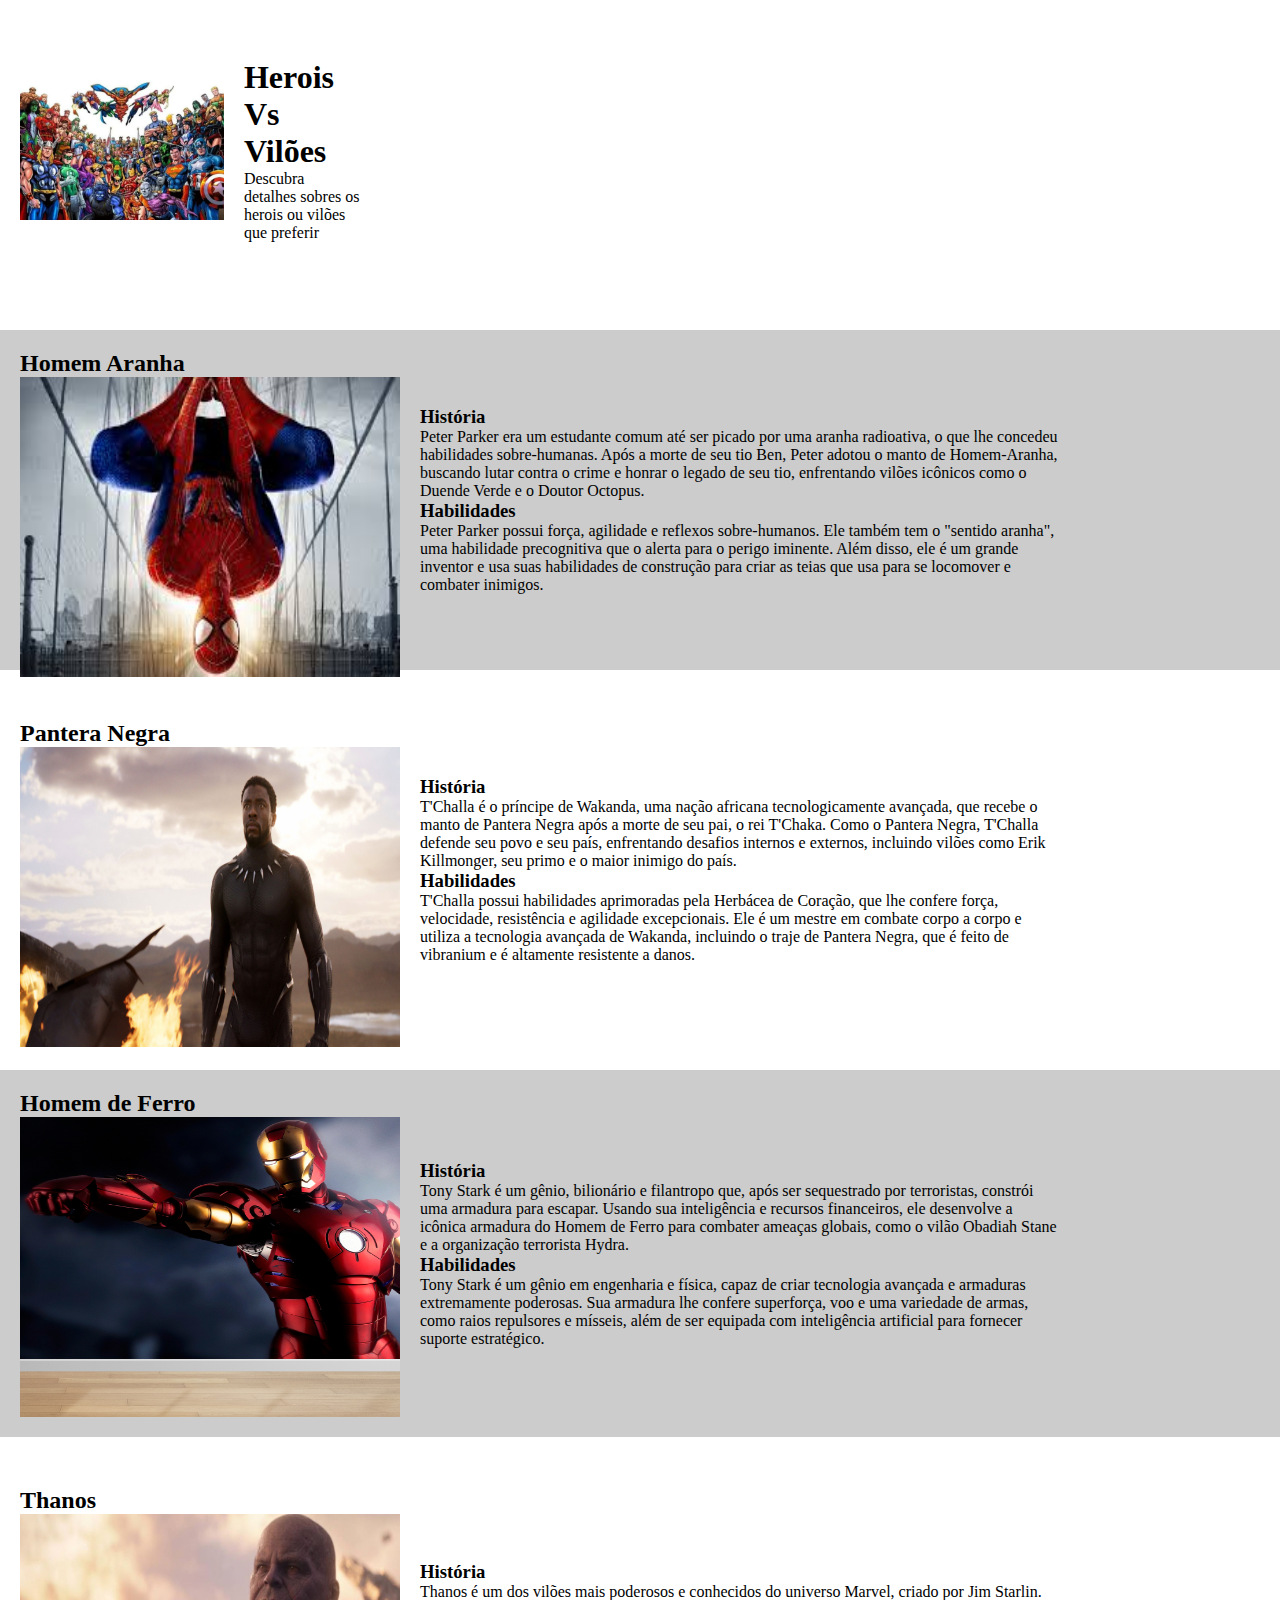
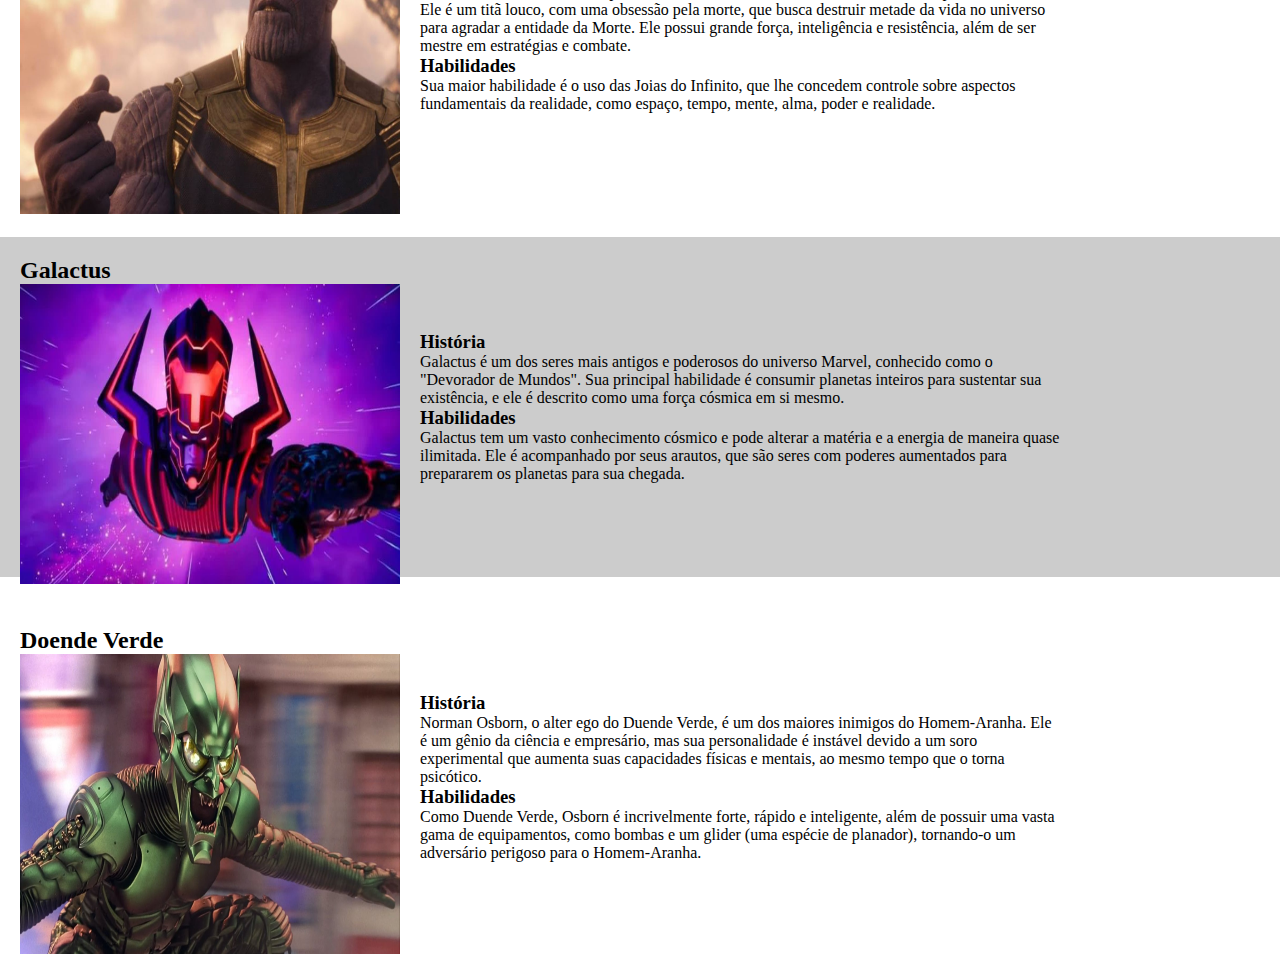
==== commit 4777788c: "img" ====
--- a/index.html
+++ b/index.html
@@ -13,7 +13,7 @@
 <body>
     <section class="imgContainer" class="capa">
         <div>
-            <img src="img/miranha.jpg" alt="homem-aranha">
+            <img src="img/capa.jpg" alt="Capa">
         </div>
         <div>
             <h1>Herois Vs Vilões</h1>
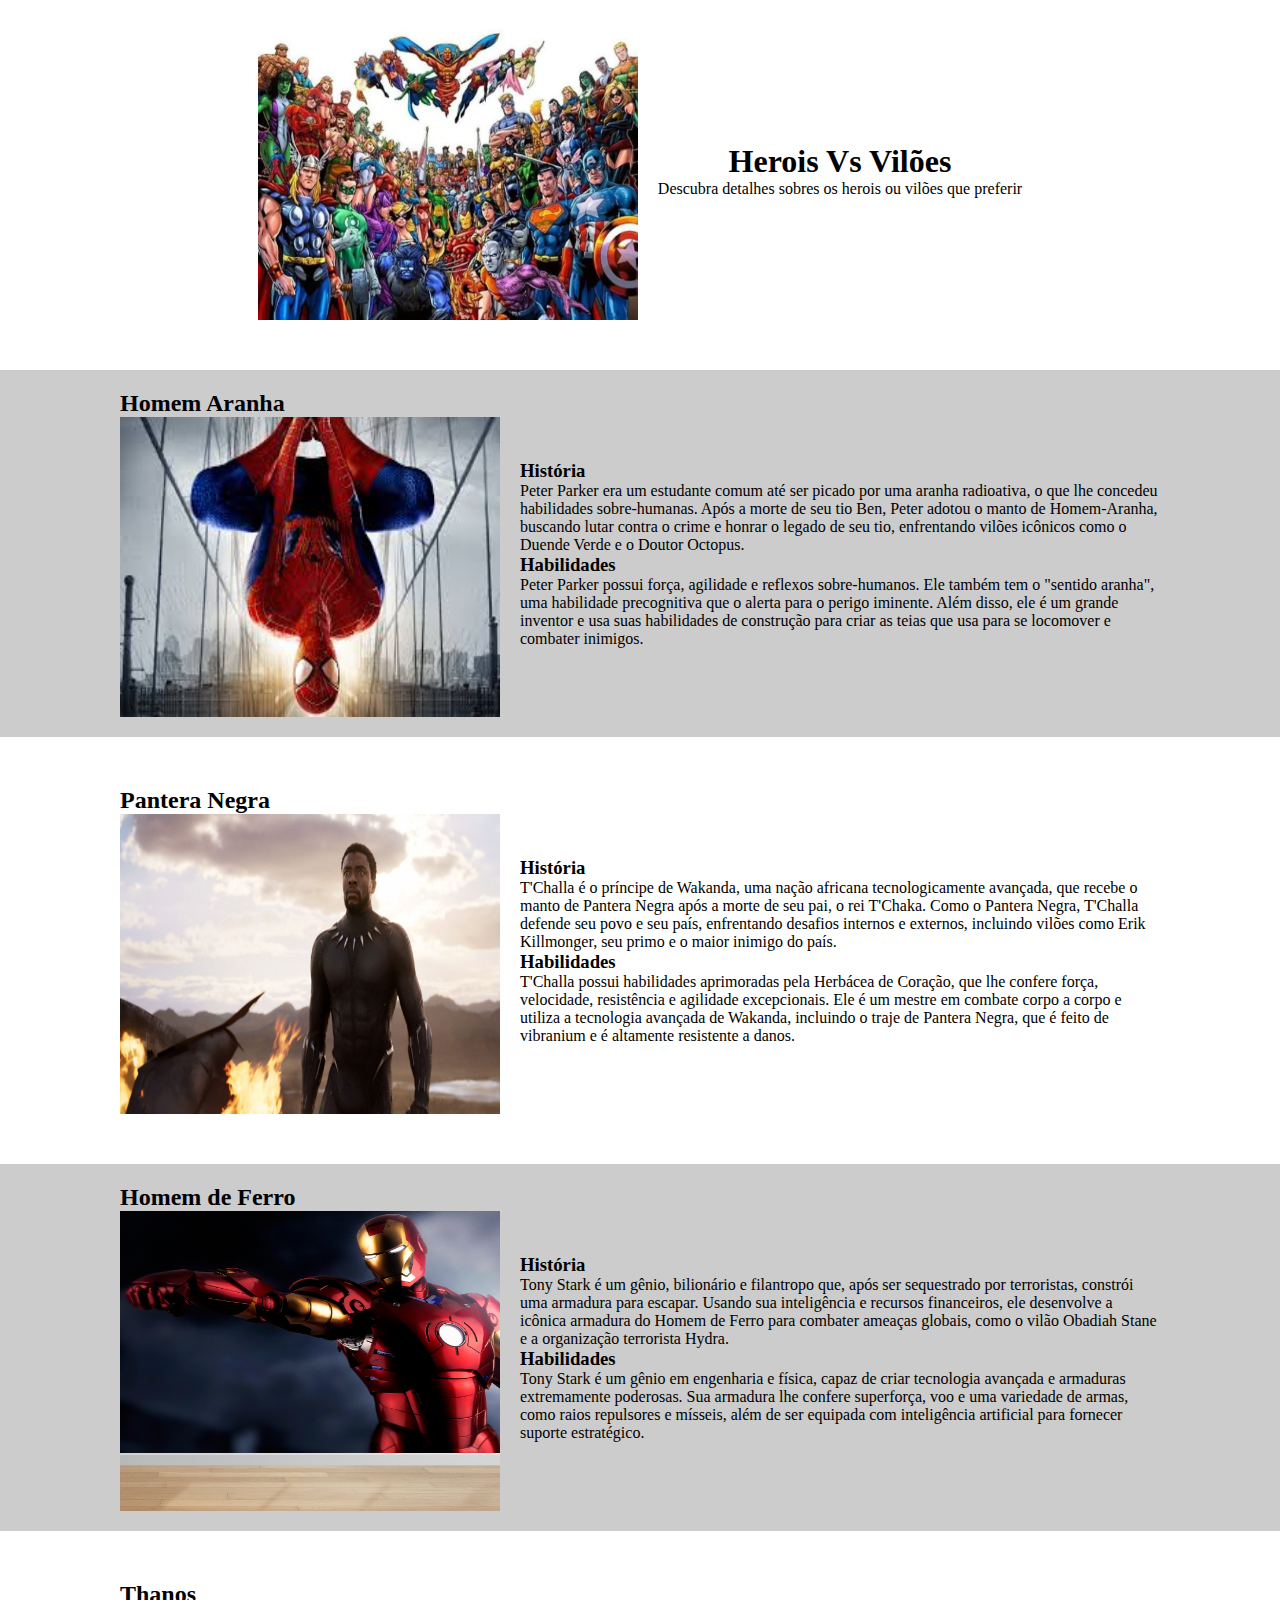
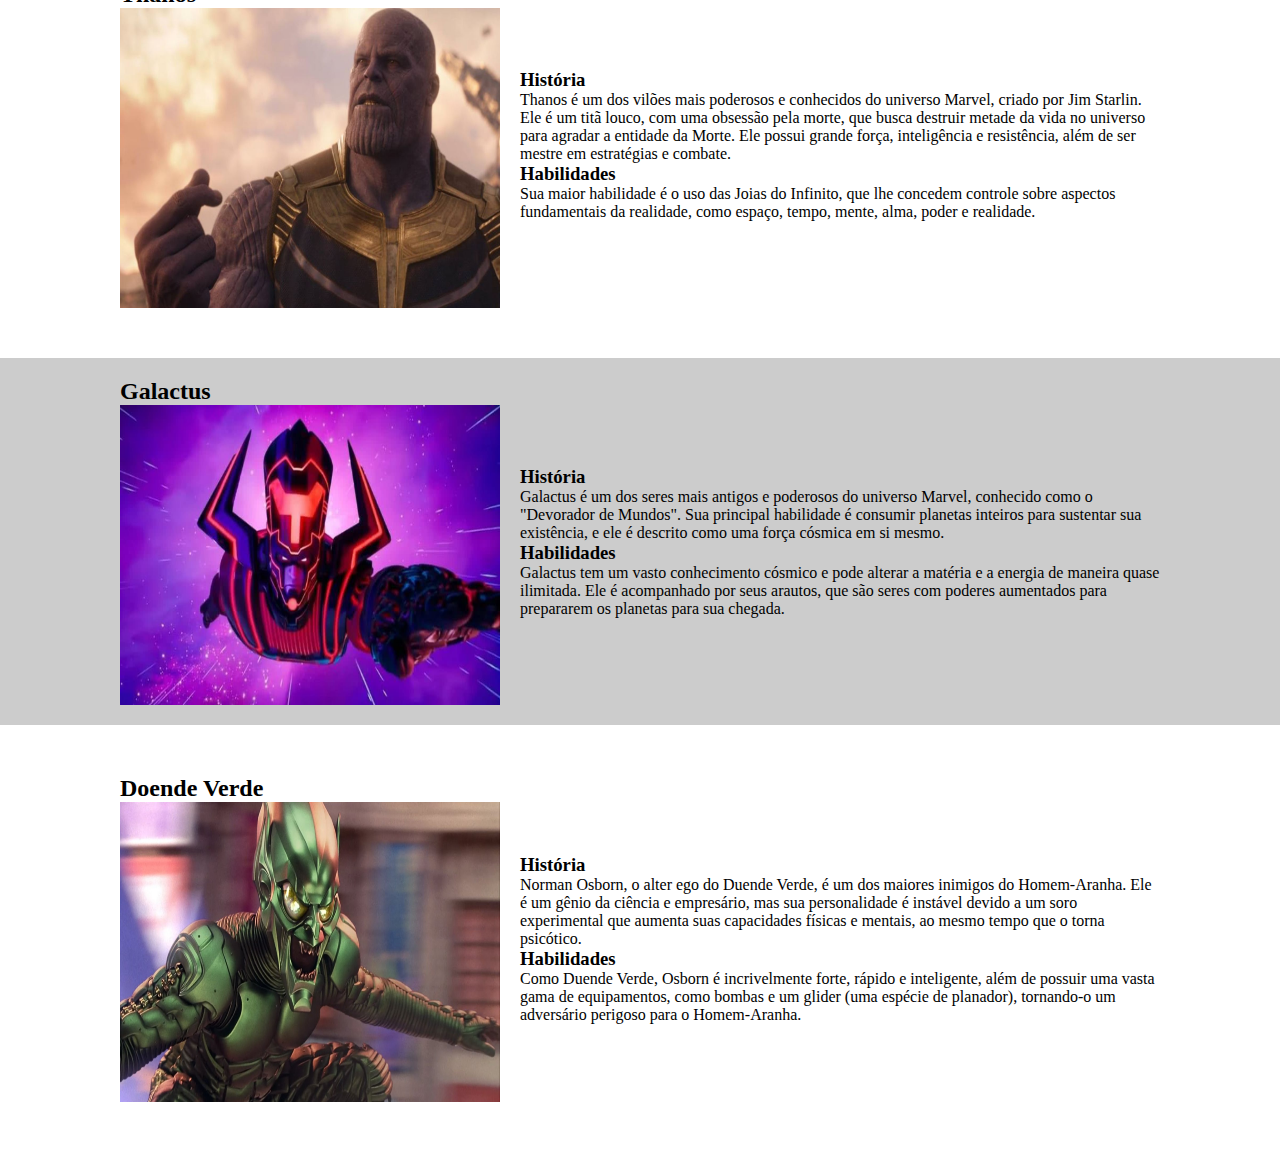
==== commit a4243a13: "ajustes" ====
--- a/index.html
+++ b/index.html
@@ -11,19 +11,21 @@
 </head>
 
 <body>
-    <section class="imgContainer" class="capa">
-        <div>
+    <section class="capa">
+        <div  class="imgContainer" >
             <img src="img/capa.jpg" alt="Capa">
         </div>
-        <div>
+        <div class="tema">
             <h1>Herois Vs Vilões</h1>
             <p>Descubra detalhes sobres os herois ou vilões que preferir</p>
         </div>
     </section>
     <section class="hero1">
-        <div class="imgContainer">
+        <div>
             <h2>Homem Aranha</h2>
-            <img src="img/miranha.jpg" alt="homem-aranha">
+            <div class="imgContainer">
+                <img src="img/miranha.jpg" alt="homem-aranha">
+            </div>
         </div>
         <div>
             <h3>História</h3>
@@ -41,9 +43,11 @@
         </div>
     </section>
     <section class="hero2">
-        <div class="imgContainer">
+        <div>
             <h2>Pantera Negra</h2>
-            <img src="img/black-panter.jpg" alt="pantera-negra">
+            <div class="imgContainer">
+                <img src="img/black-panter.jpg" alt="pantera-negra">
+            </div>
         </div>
         <div>
             <h3>História</h3>
@@ -63,10 +67,14 @@
     <section class="hero3">
         <div>
             <h2>Homem de Ferro</h2>
-            <div class="imgContainer">
-                <img src="img/homem-de-ferro.jpg" alt="homem-de-ferro">
+            <div>
+                <div class="imgContainer">
+                    <img src="img/homem-de-ferro.jpg" alt="homem-de-ferro">
+                </div>
             </div>
         </div>
+
+
         <div>
             <h3>História</h3>
             <p>Tony Stark é um gênio, bilionário e filantropo que, após ser sequestrado por terroristas, constrói uma
@@ -83,10 +91,13 @@
         </div>
     </section>
     <section class="vilain1">
-        <div class="imgContainer">
+        <div>
             <h2>Thanos</h2>
-            <img src="img/thanos.jpg" alt="">
+            <div class="imgContainer">
+                <img src="img/thanos.jpg" alt="">
+            </div>
         </div>
+
         <div>
             <h3>História</h3>
             <p>Thanos é um dos vilões mais poderosos e conhecidos do universo Marvel, criado por Jim Starlin. Ele é um
@@ -99,10 +110,13 @@
         </div>
     </section>
     <section class="vilain2">
-        <div class="imgContainer">
+        <div>
             <h2>Galactus</h2>
-            <img src="img/galactus.jpg" alt="galactus">
+            <div class="imgContainer">
+                <img src="img/galactus.jpg" alt="galactus">
+            </div>
         </div>
+
         <div>
             <h3>História</h3>
             <p>Galactus é um dos seres mais antigos e poderosos do universo Marvel, conhecido como o "Devorador de
@@ -116,10 +130,13 @@
 
     </section>
     <section class="vilain3">
-        <div class="imgContainer">
+        <div>
             <h2>Doende Verde</h2>
-            <img src="img/duende.jpg" alt="duende">
+            <div class="imgContainer">
+                <img src="img/duende.jpg" alt="duende">
+            </div>
         </div>
+
         <div>
             <h3>História</h3>
             <p>Norman Osborn, o alter ego do Duende Verde, é um dos maiores inimigos do Homem-Aranha. Ele é um gênio da
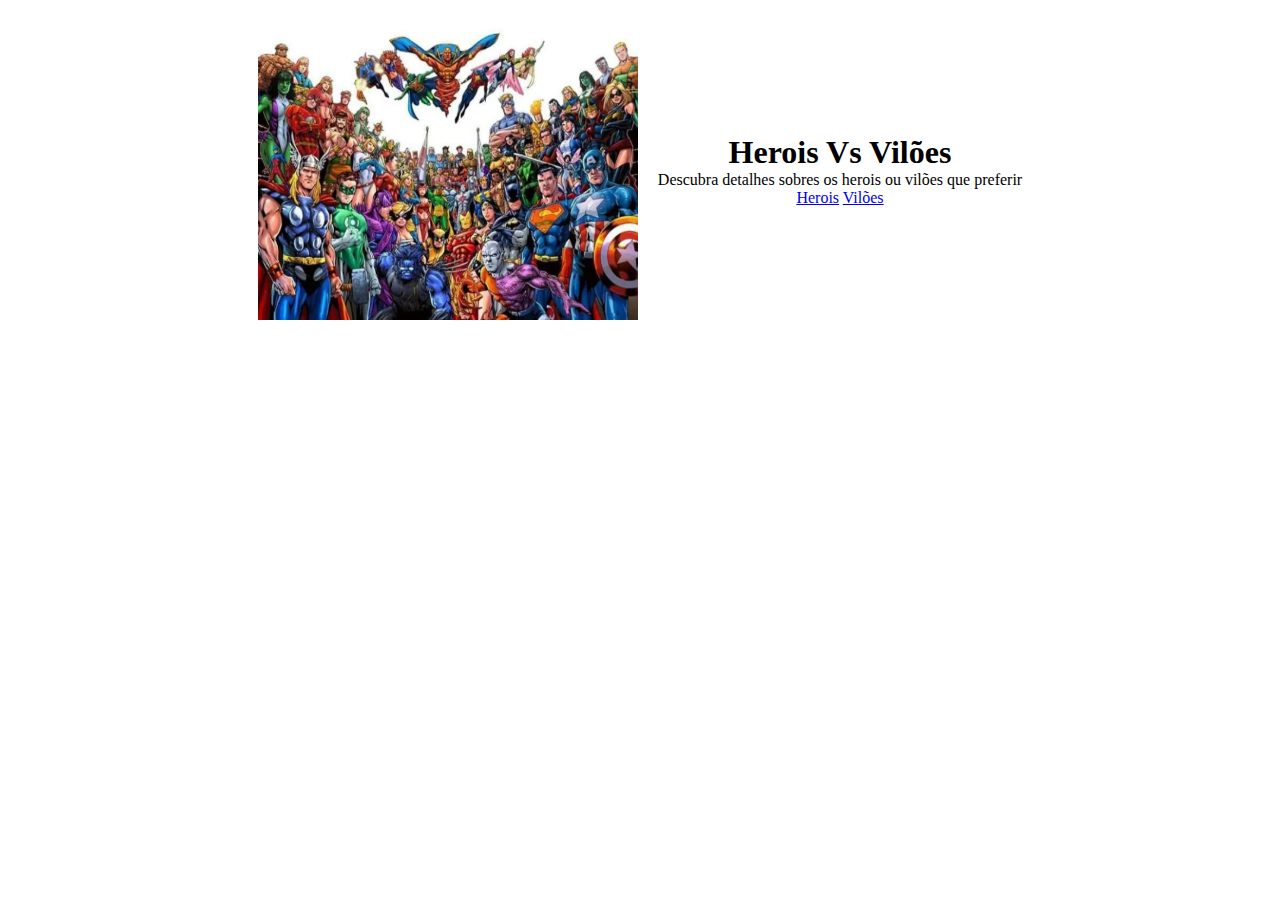
==== commit c0ed3aaa: "adicionando páginas" ====
--- a/index.html
+++ b/index.html
@@ -18,137 +18,12 @@
         <div class="tema">
             <h1>Herois Vs Vilões</h1>
             <p>Descubra detalhes sobres os herois ou vilões que preferir</p>
+            <a href="herois.html">Herois</a>
+            <a href="viloes.html">Vilões</a>
         </div>
     </section>
-    <section class="hero1">
-        <div>
-            <h2>Homem Aranha</h2>
-            <div class="imgContainer">
-                <img src="img/miranha.jpg" alt="homem-aranha">
-            </div>
-        </div>
-        <div>
-            <h3>História</h3>
-            <p>Peter Parker era um estudante comum até ser picado por uma aranha radioativa, o que lhe concedeu
-                habilidades sobre-humanas. Após a morte de seu tio Ben, Peter adotou o manto de Homem-Aranha, buscando
-                lutar contra o crime e honrar o legado de seu tio, enfrentando vilões icônicos como o Duende Verde e o
-                Doutor Octopus.
-            </p>
-            <h3>Habilidades</h3>
-            <p>
-                Peter Parker possui força, agilidade e reflexos sobre-humanos. Ele também tem o "sentido aranha", uma
-                habilidade precognitiva que o alerta para o perigo iminente. Além disso, ele é um grande inventor e usa
-                suas habilidades de construção para criar as teias que usa para se locomover e combater inimigos.
-            </p>
-        </div>
-    </section>
-    <section class="hero2">
-        <div>
-            <h2>Pantera Negra</h2>
-            <div class="imgContainer">
-                <img src="img/black-panter.jpg" alt="pantera-negra">
-            </div>
-        </div>
-        <div>
-            <h3>História</h3>
-            <p> T'Challa é o príncipe de Wakanda, uma nação africana tecnologicamente avançada, que recebe o manto de
-                Pantera Negra após a morte de seu pai, o rei T'Chaka. Como o Pantera Negra, T'Challa defende seu povo e
-                seu país, enfrentando desafios internos e externos, incluindo vilões como Erik Killmonger, seu primo e o
-                maior inimigo do país.</p>
-            <h3>Habilidades</h3>
-            <p>
-                T'Challa possui habilidades aprimoradas pela Herbácea de Coração, que lhe confere força, velocidade,
-                resistência e agilidade excepcionais. Ele é um mestre em combate corpo a corpo e utiliza a tecnologia
-                avançada de Wakanda, incluindo o traje de Pantera Negra, que é feito de vibranium e é altamente
-                resistente a danos.
-            </p>
-        </div>
-    </section>
-    <section class="hero3">
-        <div>
-            <h2>Homem de Ferro</h2>
-            <div>
-                <div class="imgContainer">
-                    <img src="img/homem-de-ferro.jpg" alt="homem-de-ferro">
-                </div>
-            </div>
-        </div>
-
-
-        <div>
-            <h3>História</h3>
-            <p>Tony Stark é um gênio, bilionário e filantropo que, após ser sequestrado por terroristas, constrói uma
-                armadura para escapar. Usando sua inteligência e recursos financeiros, ele desenvolve a icônica armadura
-                do Homem de Ferro para combater ameaças globais, como o vilão Obadiah Stane e a organização terrorista
-                Hydra.</p>
-            <h3>Habilidades</h3>
-            <p>
-                Tony Stark é um gênio em engenharia e física, capaz de criar tecnologia avançada e armaduras
-                extremamente poderosas. Sua armadura lhe confere superforça, voo e uma variedade de armas, como raios
-                repulsores e mísseis, além de ser equipada com inteligência artificial para fornecer suporte
-                estratégico.
-            </p>
-        </div>
-    </section>
-    <section class="vilain1">
-        <div>
-            <h2>Thanos</h2>
-            <div class="imgContainer">
-                <img src="img/thanos.jpg" alt="">
-            </div>
-        </div>
-
-        <div>
-            <h3>História</h3>
-            <p>Thanos é um dos vilões mais poderosos e conhecidos do universo Marvel, criado por Jim Starlin. Ele é um
-                titã louco, com uma obsessão pela morte, que busca destruir metade da vida no universo para agradar a
-                entidade da Morte. Ele possui grande força, inteligência e resistência, além de ser mestre em
-                estratégias e combate.</p>
-            <h3>Habilidades</h3>
-            <p> Sua maior habilidade é o uso das Joias do Infinito, que lhe concedem controle sobre aspectos
-                fundamentais da realidade, como espaço, tempo, mente, alma, poder e realidade.</p>
-        </div>
-    </section>
-    <section class="vilain2">
-        <div>
-            <h2>Galactus</h2>
-            <div class="imgContainer">
-                <img src="img/galactus.jpg" alt="galactus">
-            </div>
-        </div>
-
-        <div>
-            <h3>História</h3>
-            <p>Galactus é um dos seres mais antigos e poderosos do universo Marvel, conhecido como o "Devorador de
-                Mundos". Sua principal habilidade é consumir planetas inteiros para sustentar sua existência, e ele é
-                descrito como uma força cósmica em si mesmo.</p>
-            <h3>Habilidades</h3>
-            <p>Galactus tem um vasto conhecimento cósmico e pode alterar a matéria e a energia de maneira quase
-                ilimitada. Ele é acompanhado por seus arautos, que são seres com poderes aumentados para prepararem os
-                planetas para sua chegada.</p>
-        </div>
-
-    </section>
-    <section class="vilain3">
-        <div>
-            <h2>Doende Verde</h2>
-            <div class="imgContainer">
-                <img src="img/duende.jpg" alt="duende">
-            </div>
-        </div>
-
-        <div>
-            <h3>História</h3>
-            <p>Norman Osborn, o alter ego do Duende Verde, é um dos maiores inimigos do Homem-Aranha. Ele é um gênio da
-                ciência e empresário, mas sua personalidade é instável devido a um soro experimental que aumenta suas
-                capacidades físicas e mentais, ao mesmo tempo que o torna psicótico.</p>
-            <h3>Habilidades</h3>
-            <p>Como Duende Verde, Osborn é incrivelmente forte, rápido e inteligente, além de possuir uma vasta gama de
-                equipamentos, como bombas e um glider (uma espécie de planador), tornando-o um adversário perigoso para
-                o Homem-Aranha.</p>
-        </div>
-
-    </section>
+    
+    
 </body>
 
 </html>